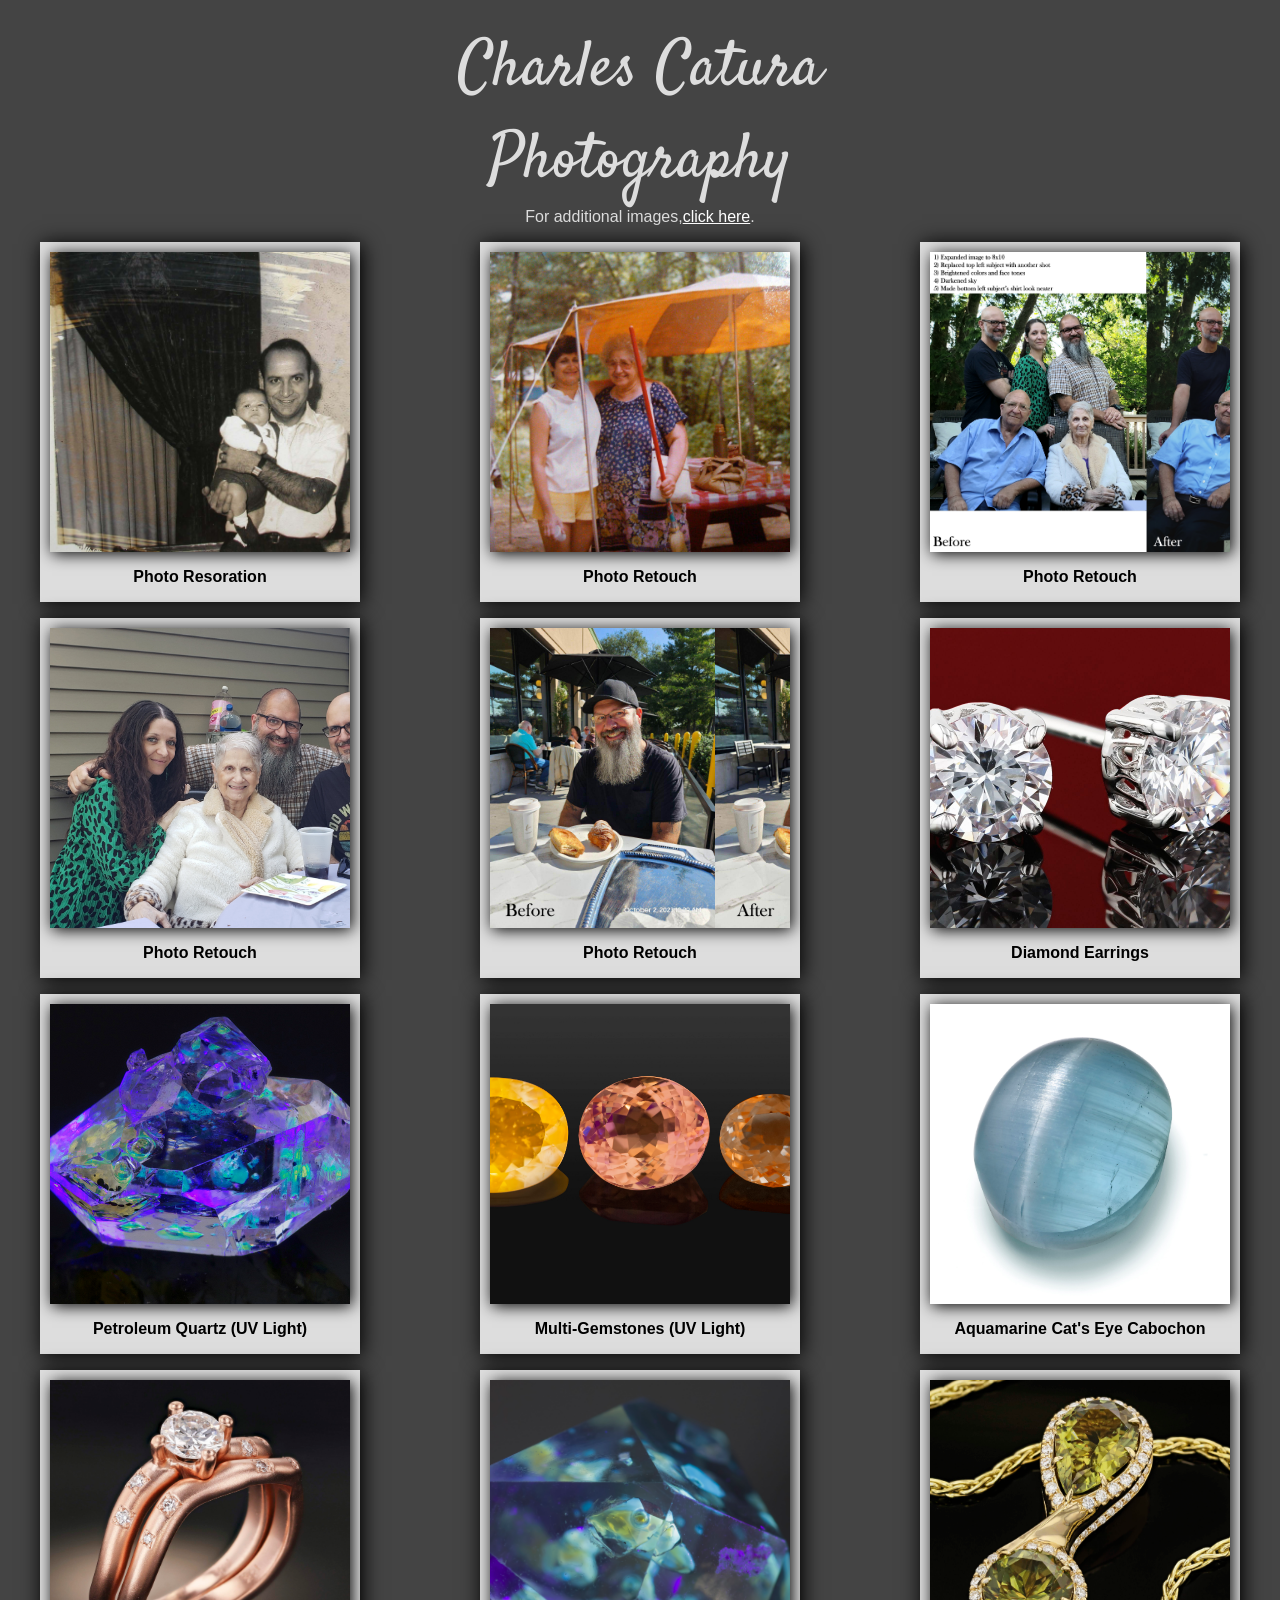
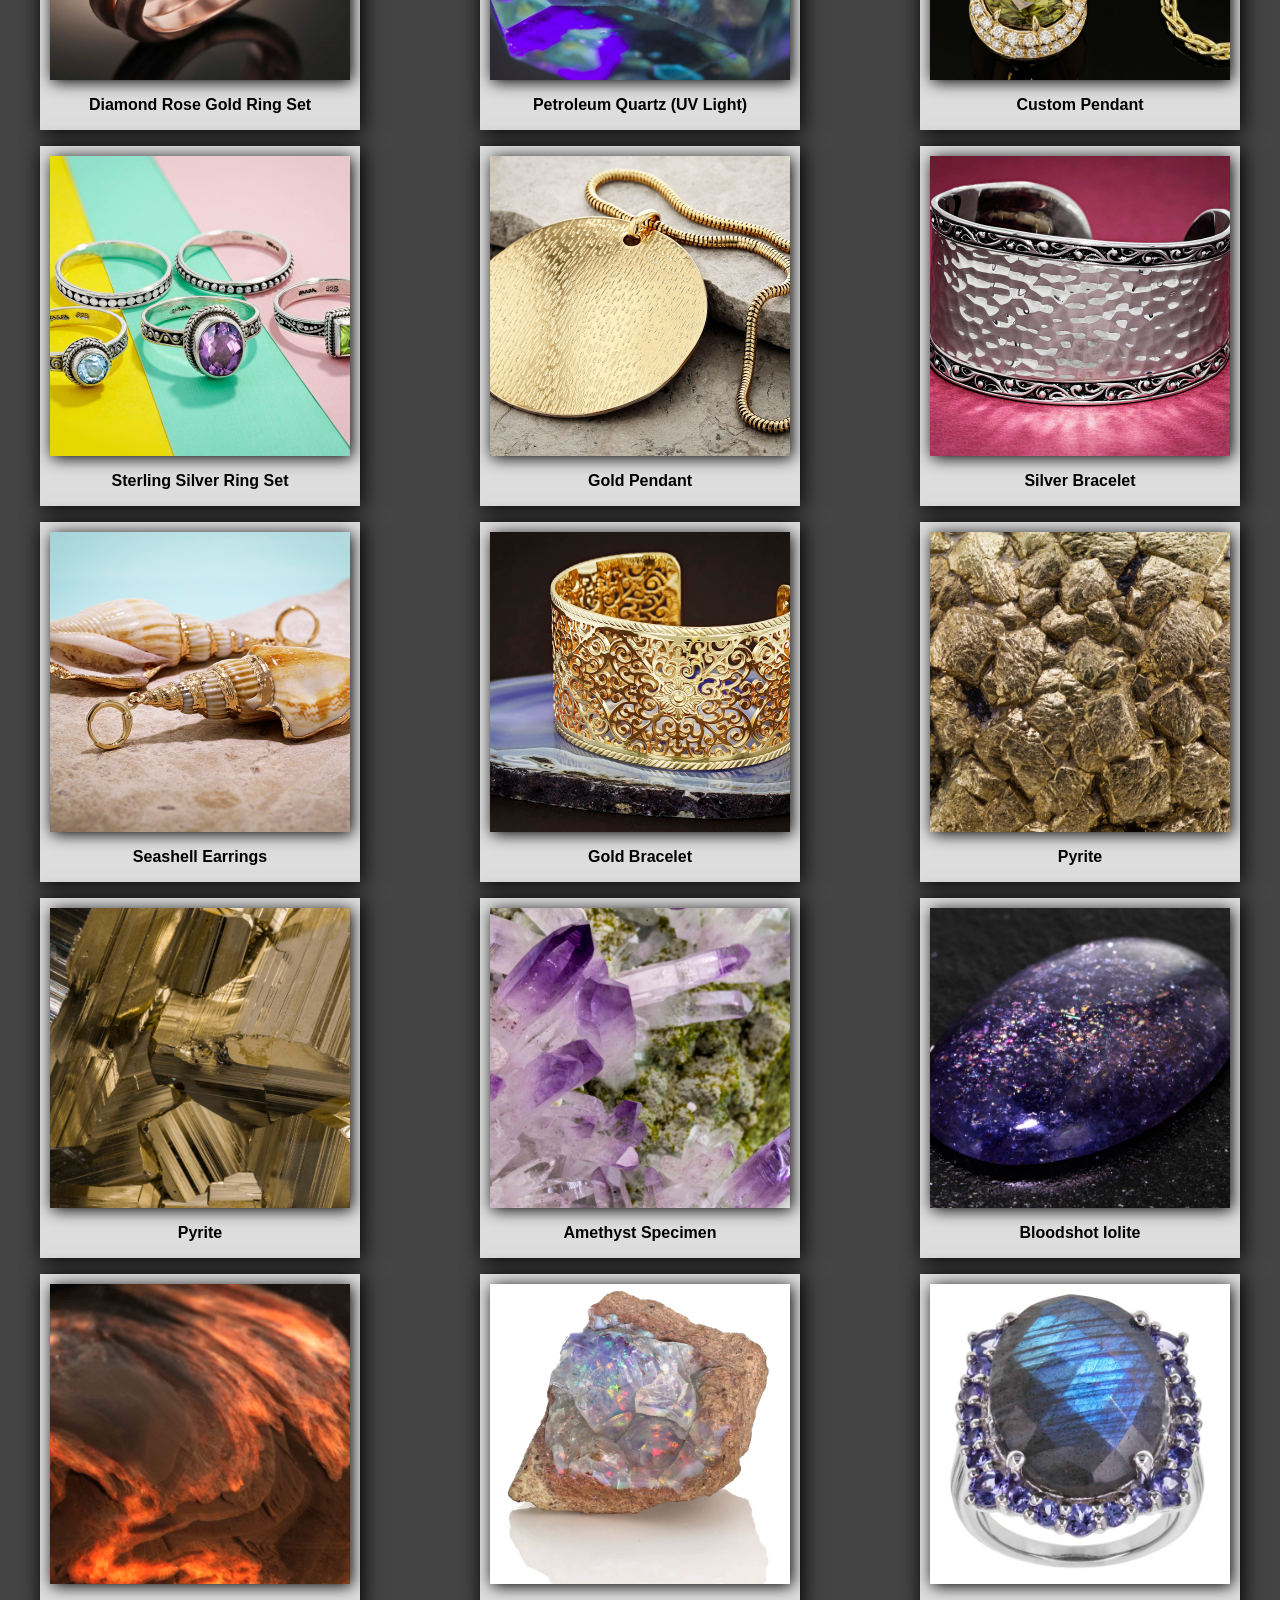
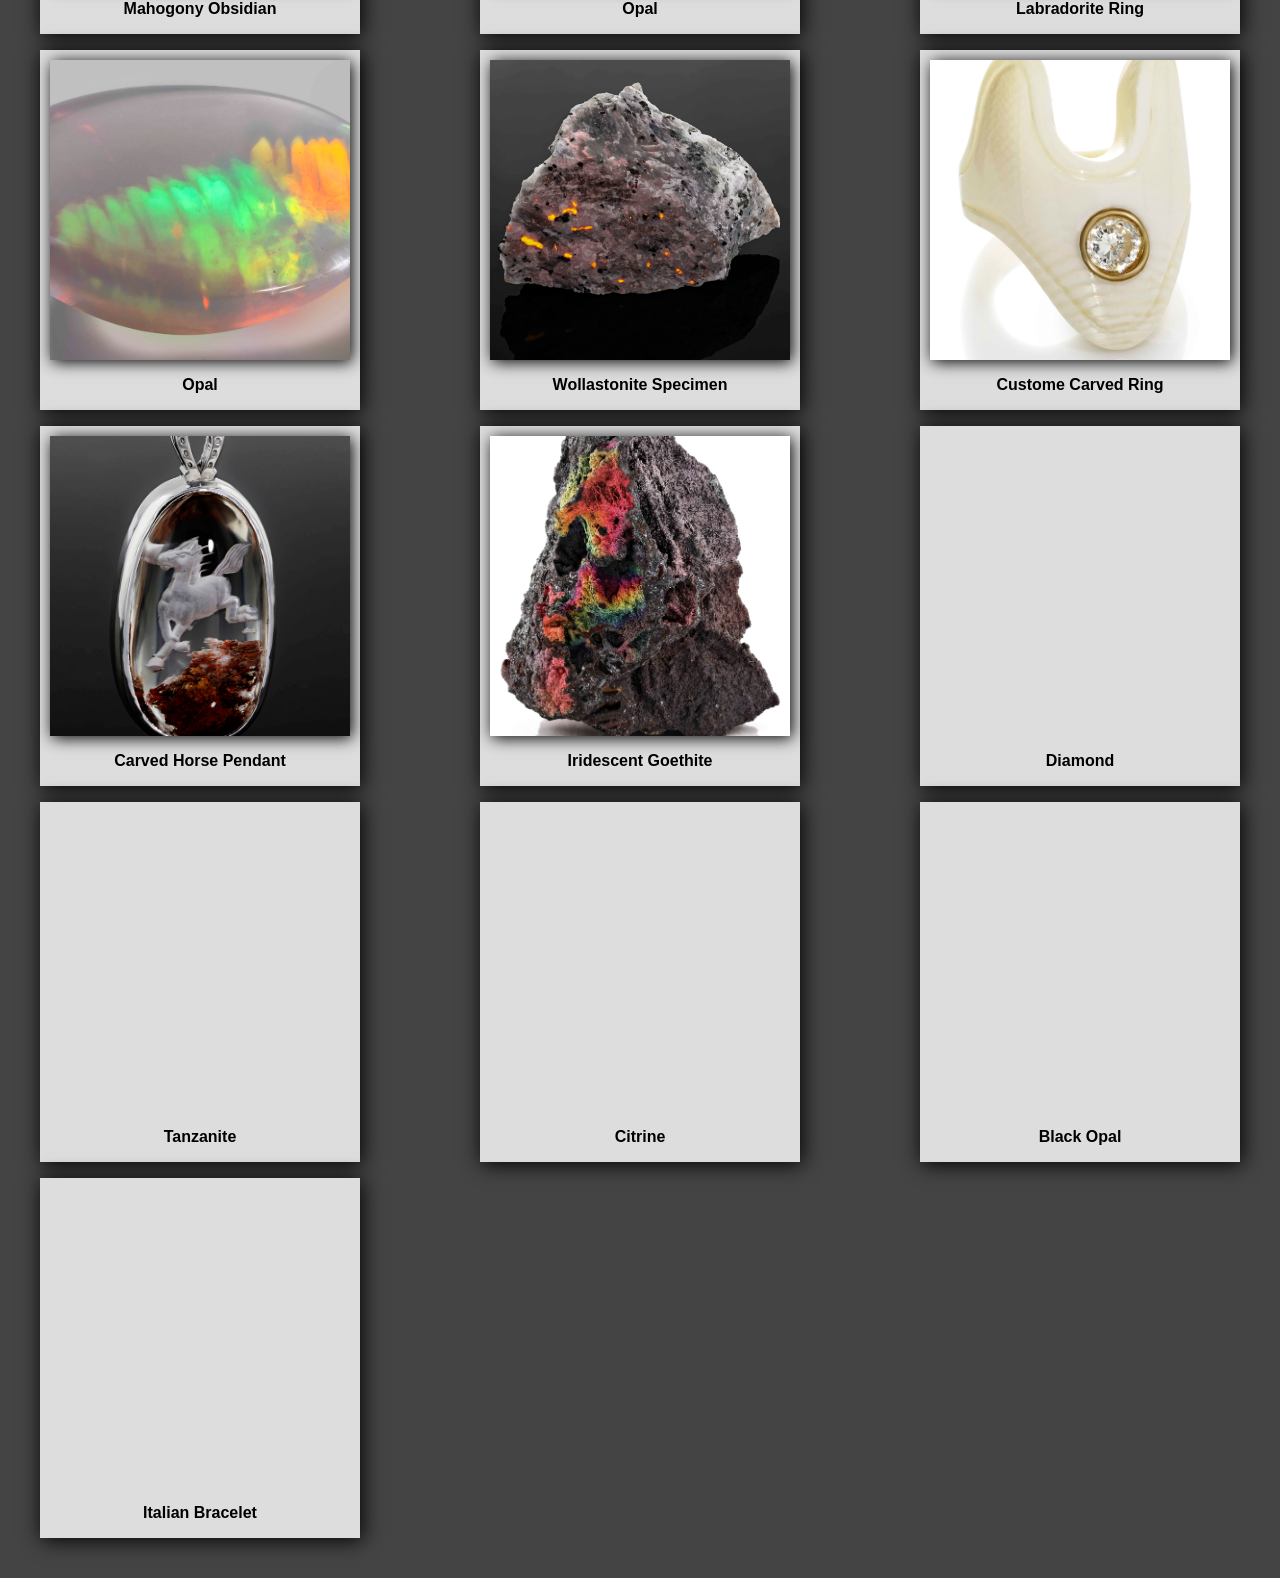
==== index.html @ 47cf8c16 "added photos to portfolio" ====
<!DOCTYPE html>
<html lang="en">
<head>
    <meta charset="UTF-8">
    <meta name="viewport" content="width=device-width, initial-scale=1.0">
    <link rel="stylesheet" href="./styles.css">
    <link rel="preconnect" href="https://fonts.googleapis.com">
    <link rel="preconnect" href="https://fonts.gstatic.com" crossorigin>
    <link href="https://fonts.googleapis.com/css2?family=Satisfy&display=swap" rel="stylesheet">
    <title>Charles Catura - Photography and Photo Editing</title>
</head>
<body>

    <div class="container">
        <div class="header">
            Charles Catura<br>Photography
        </div>
        <div class="header sub-head">For additional images, <a href="https://photos.app.goo.gl/3MJKPsjvRX0fwcdG3">click here</a>.</div>
        <div class="photos-section">




            <div class="photo-container">
                <a href="./images/photos/retouch/old-pic-comp.jpg" target="_blank">
                    <div class="photo left" style="background-image: url('./images/photos/retouch/old-pic-comp.jpg');"></div>
                </a>
                <div class="desc">Photo Resoration</div>
            </div>
            <div class="photo-container">
                <a href="./images/photos/retouch/camping-comp.jpg" target="_blank">
                    <div class="photo left" style="background-image: url('./images/photos/retouch/camping-comp.jpg');"></div>
                </a>
                <div class="desc">Photo Retouch</div>
            </div>
            <div class="photo-container">
                <a href="./images/photos/retouch/group1-comp.jpg" target="_blank">
                    <div class="photo left" style="background-image: url('./images/photos/retouch/group1-comp.jpg');"></div>
                </a>
                <div class="desc">Photo Retouch</div>
            </div>
            <div class="photo-container">
                <a href="./images/photos/retouch/group2-comp.jpg" target="_blank">
                    <div class="photo left" style="background-image: url('./images/photos/retouch/group2-comp.jpg');"></div>
                </a>
                <div class="desc">Photo Retouch</div>
            </div>
            <div class="photo-container">
                <a href="./images/photos/retouch/restaurant-comp.jpg" target="_blank">
                    <div class="photo left" style="background-image: url('./images/photos/retouch/restaurant-comp.jpg');"></div>
                </a>
                <div class="desc">Photo Retouch</div>
            </div>



            <div class="photo-container">
                <a href="./images/photos/ACN__CWB227__962Xo.jpg" target="_blank">
                    <div class="photo" style="background-image: url('./images/photos/ACN__CWB227__962Xo.jpg');"></div>
                </a>
                <div class="desc">Diamond Earrings</div>
            </div>
            <div class="photo-container">
                <a href="./images/photos/ACN__SPC031__002Xo.jpg" target="_blank">
                    <div class="photo" style="background-image: url('./images/photos/ACN__SPC031__002Xo.jpg');"></div>
                </a>
                <div class="desc">Petroleum Quartz (UV Light)</div>
            </div>
            <div class="photo-container">
                <a href="./images/photos/all gemstone UV.jpg" target="_blank">
                    <div class="photo" style="background-image: url('./images/photos/all gemstone UV.jpg');"></div>
                </a>
                <div class="desc">Multi-Gemstones (UV Light)</div>
            </div>
            <div class="photo-container">
                <a href="./images/photos/aqua-cats-eye.jpg" target="_blank">
                    <div class="photo" style="background-image: url('./images/photos/aqua-cats-eye.jpg');"></div>
                </a>
                <div class="desc">Aquamarine Cat's Eye Cabochon</div>
            </div>
            <div class="photo-container">
                <a href="./images/photos/Ring Set c.jpg" target="_blank">
                    <div class="photo" style="background-image: url('./images/photos/Ring Set c.jpg');"></div>
                </a>
                <div class="desc">Diamond Rose Gold Ring Set</div>
            </div>
            <div class="photo-container">
                <a href="./images/photos/IMAGE_025.jpg" target="_blank">
                    <div class="photo" style="background-image: url('./images/photos/IMAGE_025.jpg');"></div>
                </a>
                <div class="desc">Petroleum Quartz (UV Light)</div>
            </div>
            <div class="photo-container">
                <a href="./images/photos/Pendant 1.jpg" target="_blank">
                    <div class="photo" style="background-image: url('./images/photos/Pendant 1.jpg');"></div>
                </a>
                <div class="desc">Custom Pendant</div>
            </div>
            <div class="photo-container">
                <a href="./images/photos/ACN__SRA058-7__460Xo.jpg" target="_blank">
                    <div class="photo" style="background-image: url('./images/photos/ACN__SRA058-7__460Xo.jpg');"></div>
                </a>
                <div class="desc">Sterling Silver Ring Set</div>
            </div>
            <div class="photo-container">
                <a href="./images/photos/ACN__PDJ084-33__938Xo.jpg" target="_blank">
                    <div class="photo" style="background-image: url('./images/photos/ACN__PDJ084-33__938Xo.jpg');"></div>
                </a>
                <div class="desc">Gold Pendant</div>
            </div>
            <div class="photo-container">
                <a href="./images/photos/ACN__PDJ004__589Xo.jpg" target="_blank">
                    <div class="photo" style="background-image: url('./images/photos/ACN__PDJ004__589Xo.jpg');"></div>
                </a>
                <div class="desc">Silver Bracelet</div>
            </div>
            <div class="photo-container">
                <a href="./images/photos/ACN__PDJ042__808Xo.jpg" target="_blank">
                    <div class="photo" style="background-image: url('./images/photos/ACN__PDJ042__808Xo.jpg');"></div>
                </a>
                <div class="desc">Seashell Earrings</div>
            </div>
            <div class="photo-container">
                <a href="./images/photos/ACN__PDJ001__873Xo.jpg" target="_blank">
                    <div class="photo" style="background-image: url('./images/photos/ACN__PDJ001__873Xo.jpg');"></div>
                </a>
                <div class="desc">Gold Bracelet</div>
            </div>
            <div class="photo-container">
                <a href="./images/photos/ACN__XTG3201__001Xo.jpg" target="_blank">
                    <div class="photo" style="background-image: url('./images/photos/ACN__XTG3201__001Xo.jpg');"></div>
                </a>
                <div class="desc">Pyrite</div>
            </div>
            <div class="photo-container">
                <a href="./images/photos/ACN__XTG3206__001Xo.jpg" target="_blank">
                    <div class="photo" style="background-image: url('./images/photos/ACN__XTG3206__001Xo.jpg');"></div>
                </a>
                <div class="desc">Pyrite</div>
            </div>
            <div class="photo-container">
                <a href="./images/photos/ACN__XTG3207__004Xo.jpg" target="_blank">
                    <div class="photo" style="background-image: url('./images/photos/ACN__XTG3207__004Xo.jpg');"></div>
                </a>
                <div class="desc">Amethyst Specimen</div>
            </div>
            <div class="photo-container">
                <a href="./images/photos/Bloodshot Iolite (3).jpg" target="_blank">
                    <div class="photo" style="background-image: url('./images/photos/Bloodshot Iolite (3).jpg');"></div>
                </a>
                <div class="desc">Bloodshot Iolite</div>
            </div>
            <div class="photo-container">
                <a href="./images/photos/CC - Gold Sheen Mahogony Obsidian - Entry [Obsidian Lavaflow].jpg" target="_blank">
                    <div class="photo" style="background-image: url('./images/photos/CC - Gold Sheen Mahogony Obsidian - Entry [Obsidian Lavaflow].jpg');"></div>
                </a>
                <div class="desc">Mahogony Obsidian</div>
            </div>
            <div class="photo-container">
                <a href="./images/photos/Cracks.jpg" target="_blank">
                    <div class="photo" style="background-image: url('./images/photos/Cracks.jpg');"></div>
                </a>
                <div class="desc">Opal</div>
            </div>
            <div class="photo-container">
                <a href="./images/photos/JWH013-7.jpg" target="_blank">
                    <div class="photo" style="background-image: url('./images/photos/JWH013-7.jpg');"></div>
                </a>
                <div class="desc">Labradorite Ring</div>
            </div>
            <div class="photo-container">
                <a href="./images/photos/opal digits flat.jpg" target="_blank">
                    <div class="photo" style="background-image: url('./images/photos/opal digits flat.jpg');"></div>
                </a>
                <div class="desc">Opal</div>
            </div>
            <div class="photo-container">
                <a href="./images/photos/Wollastonite.jpg" target="_blank">
                    <div class="photo" style="background-image: url('./images/photos/Wollastonite.jpg');"></div>
                </a>
                <div class="desc">Wollastonite Specimen</div>
            </div>
            <div class="photo-container">
                <a href="./images/photos/ring for book.jpg" target="_blank">
                    <div class="photo" style="background-image: url('./images/photos/ring for book.jpg');"></div>
                </a>
                <div class="desc">Custome Carved Ring</div>
            </div>            <div class="photo-container">
                <a href="./images/photos/Horse Pendant (Large).jpg" target="_blank">
                    <div class="photo" style="background-image: url('./images/photos/Horse Pendant (Large).jpg');"></div>
                </a>
                <div class="desc">Carved Horse Pendant</div>
            </div>
            <div class="photo-container">
                <a href="./images/photos/Iridescent Goethite-Nematite Targite 02.jpg" target="_blank">
                    <div class="photo" style="background-image: url('./images/photos/Iridescent Goethite-Nematite Targite 02.jpg');"></div>
                </a>
                <div class="desc">Iridescent Goethite</div>
            </div>

            <div class="photo-container">
                <iframe height="300"
                    src="https://www.youtube.com/embed/SH_Pi8fIsgk"
                    title="YouTube video player"
                    frameborder="0"
                    allow="accelerometer; autoplay; clipboard-write; encrypted-media; gyroscope; picture-in-picture; web-share"
                    allowfullscreen>
                </iframe>
                <div class="desc">Diamond</div>
            </div>

            <div class="photo-container">
                <iframe height="300"
                    src="https://www.youtube.com/embed/L0qoxndLCX8"
                    title="YouTube video player"
                    frameborder="0"
                    allow="accelerometer; autoplay; clipboard-write; encrypted-media; gyroscope; picture-in-picture; web-share"
                    allowfullscreen>
                </iframe>
                <div class="desc">Tanzanite</div>
            </div>

            <div class="photo-container">
                <iframe height="300"
                    src="https://www.youtube.com/embed/bSxY5LxOXcY"
                    title="YouTube video player"
                    frameborder="0"
                    allow="accelerometer; autoplay; clipboard-write; encrypted-media; gyroscope; picture-in-picture; web-share"
                    allowfullscreen>
                </iframe>
                <div class="desc">Citrine</div>
            </div>

            <div class="photo-container">
                <iframe height="300"
                    src="https://www.youtube.com/embed/5nYZE7nHxIk"
                    title="YouTube video player"
                    frameborder="0"
                    allow="accelerometer; autoplay; clipboard-write; encrypted-media; gyroscope; picture-in-picture; web-share"
                    allowfullscreen>
                </iframe>
                <div class="desc">Black Opal</div>
            </div>

            <div class="photo-container">
                <iframe height="300"
                    src="https://www.youtube.com/embed/tMk9Ld9zwrc"
                    title="YouTube video player"
                    frameborder="0"
                    allow="accelerometer; autoplay; clipboard-write; encrypted-media; gyroscope; picture-in-picture; web-share"
                    allowfullscreen>
                </iframe>
                <div class="desc">Italian Bracelet</div>
            </div>
        </div>


    
</body>
</html>
---- styles.css ----
* {
    box-sizing: border-box;
    font-family: Arial, Helvetica, sans-serif;
}

body {
    background-color: #444;
}

.container {
    display: flex;
    flex-flow: column nowrap;
    /* border: 2px solid red; */
    padding: 1em;
}

.header {
    display: flex;
    justify-content: center;
    align-items: center;
    /* border: 2px solid green; */
    /* height: 100px; */
    width: 100%;
    color: #ddd;
    font-size: 4em;
    text-align: center;
    font-family: 'Satisfy', cursive;
}

.sub-head {
    font-size: 16px;
    font-family: Arial, Helvetica, sans-serif;
}

a {
    color: white;
}

.photos-section {
    display: flex;
    flex-flow: row wrap;
    justify-content: space-between;
    width: 100%;
    /* border: 2px dotted blue; */
    padding: 1em;
    gap: 1em;
}

.photo-container {
    display: flex;
    flex-flow: column nowrap;
    /* border: 2px dashed yellow; */
    padding: 10px;
    background-color: #ddd;
    box-shadow: 2px 2px 20px black;
}

.photo {
    display: flex;
    /* border: 2px solid orange; */
    width: 300px;
    height: 300px;
    margin-left: auto;
    margin-right: auto;
    background-repeat: no-repeat, no-repeat;
    background-position: center;
    background-size: cover;
    box-shadow: 2px 2px 15px black;
}

.left {
    background-position: left;
}

.desc {
    display: flex;
    justify-content: center;
    align-items: center;
    /* border: 1px solid red; */
    width: 100%;
    height: 30px;
    margin-top: 10px;
    font-weight: bold;
}










@media screen and (max-width: 500px) {
    .header {
        font-size: 2em;
    }

    .photo {
        width: 250px;
        height: 250px;
    }

    .photos-section {
        justify-content: center;
        /* width: 90%; */
        padding: .5em;
        gap: 1em;
    }
}
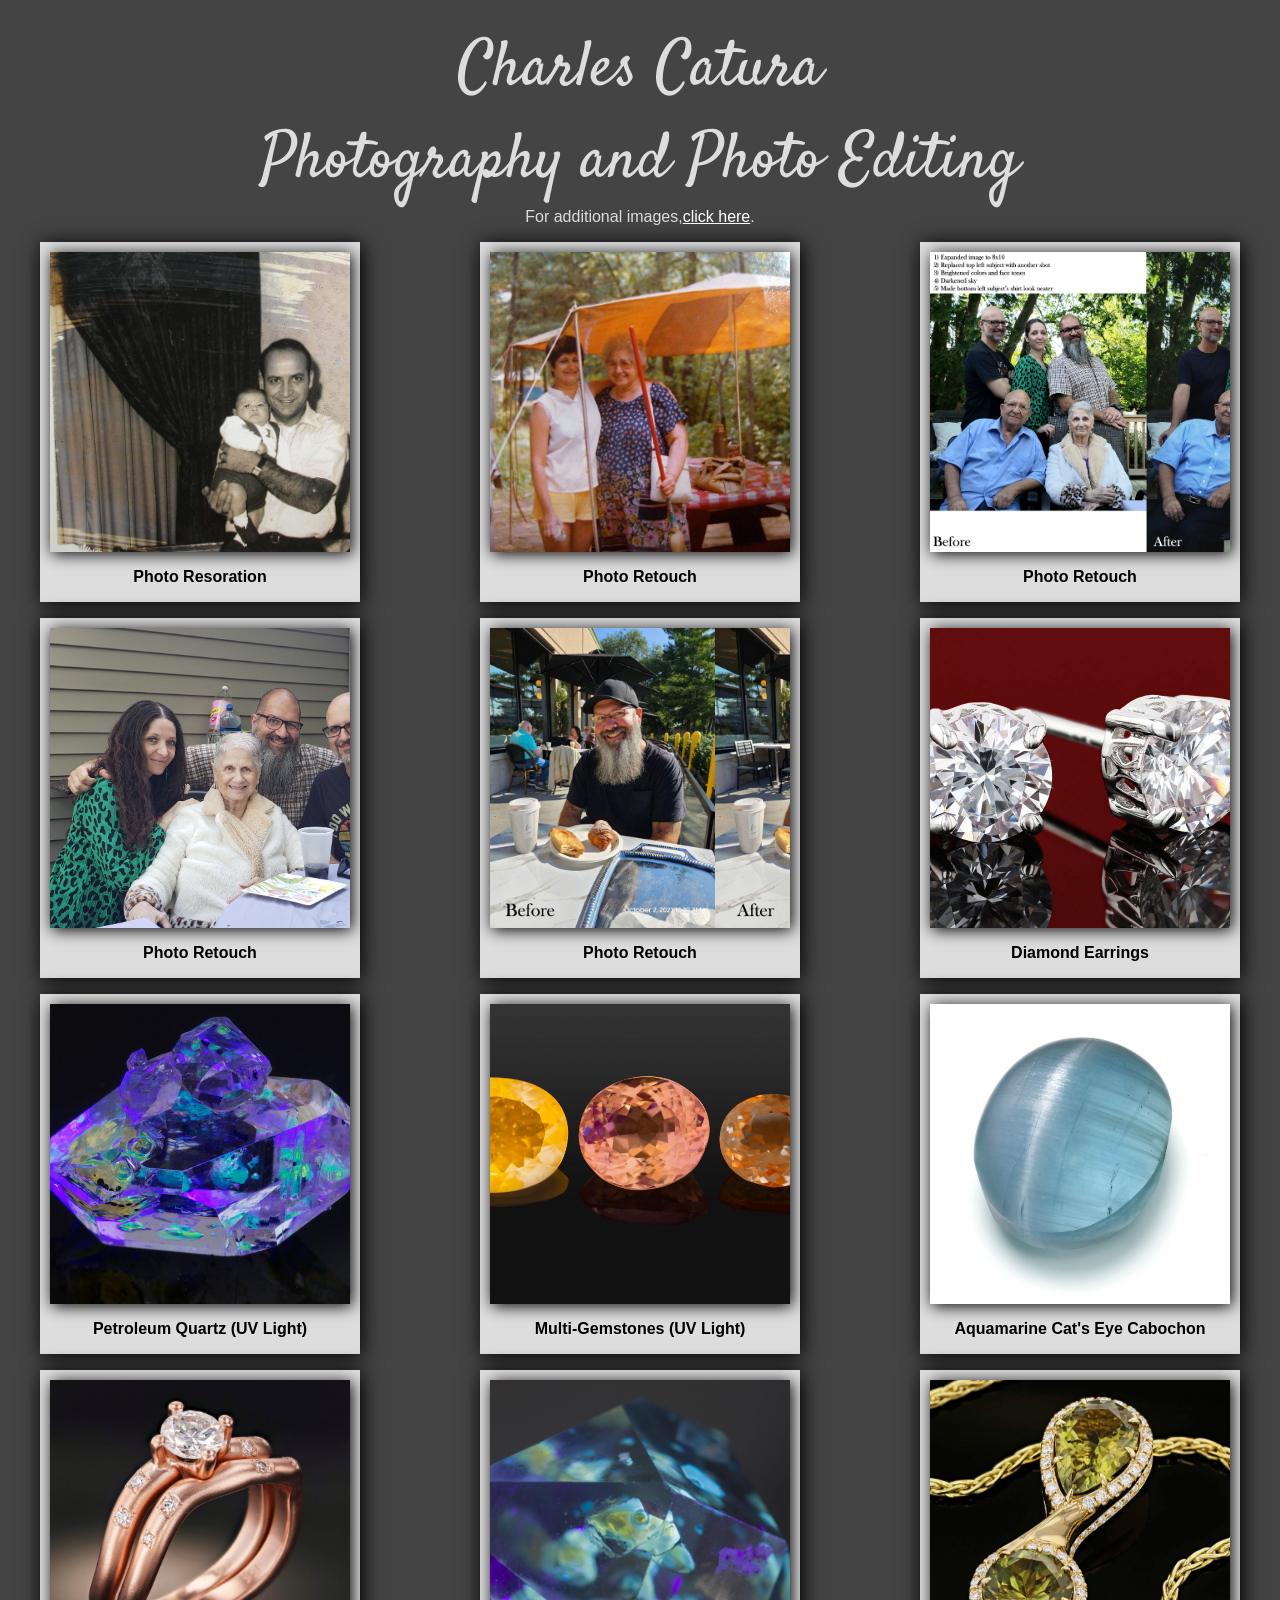
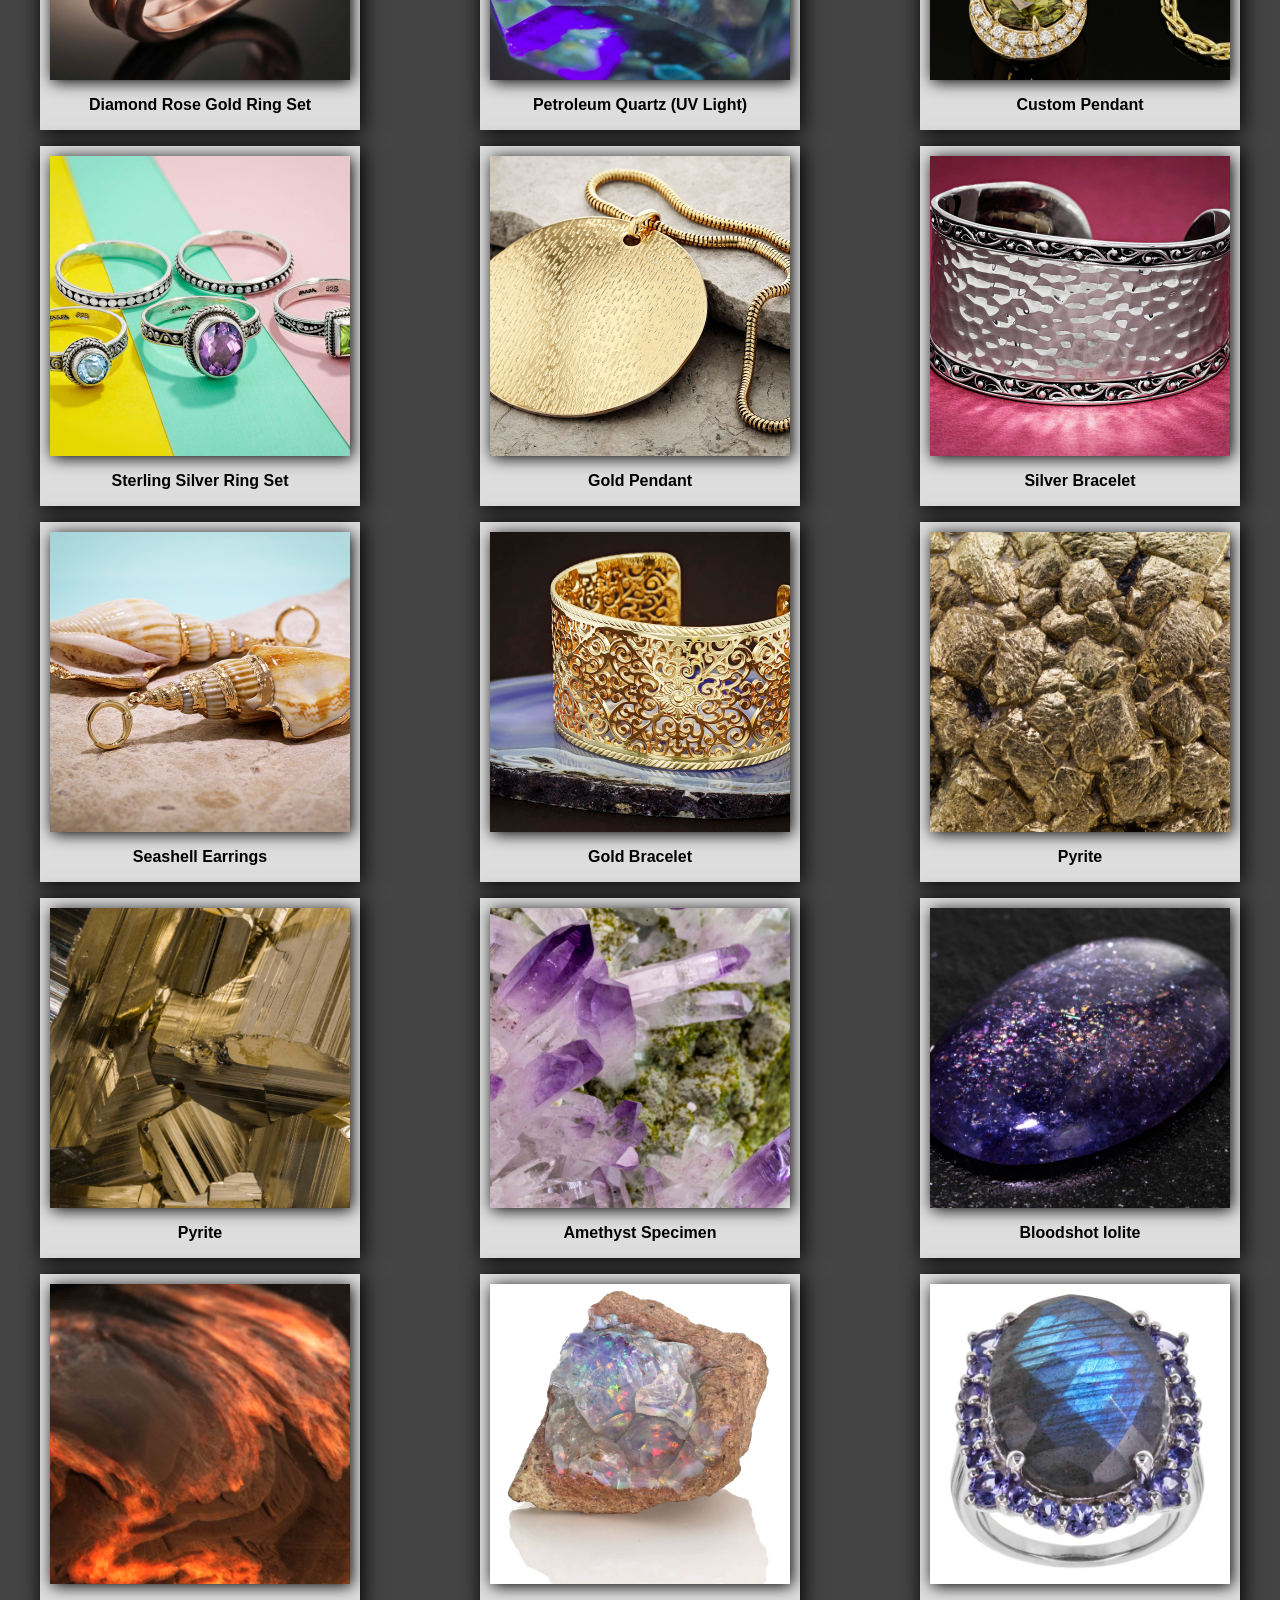
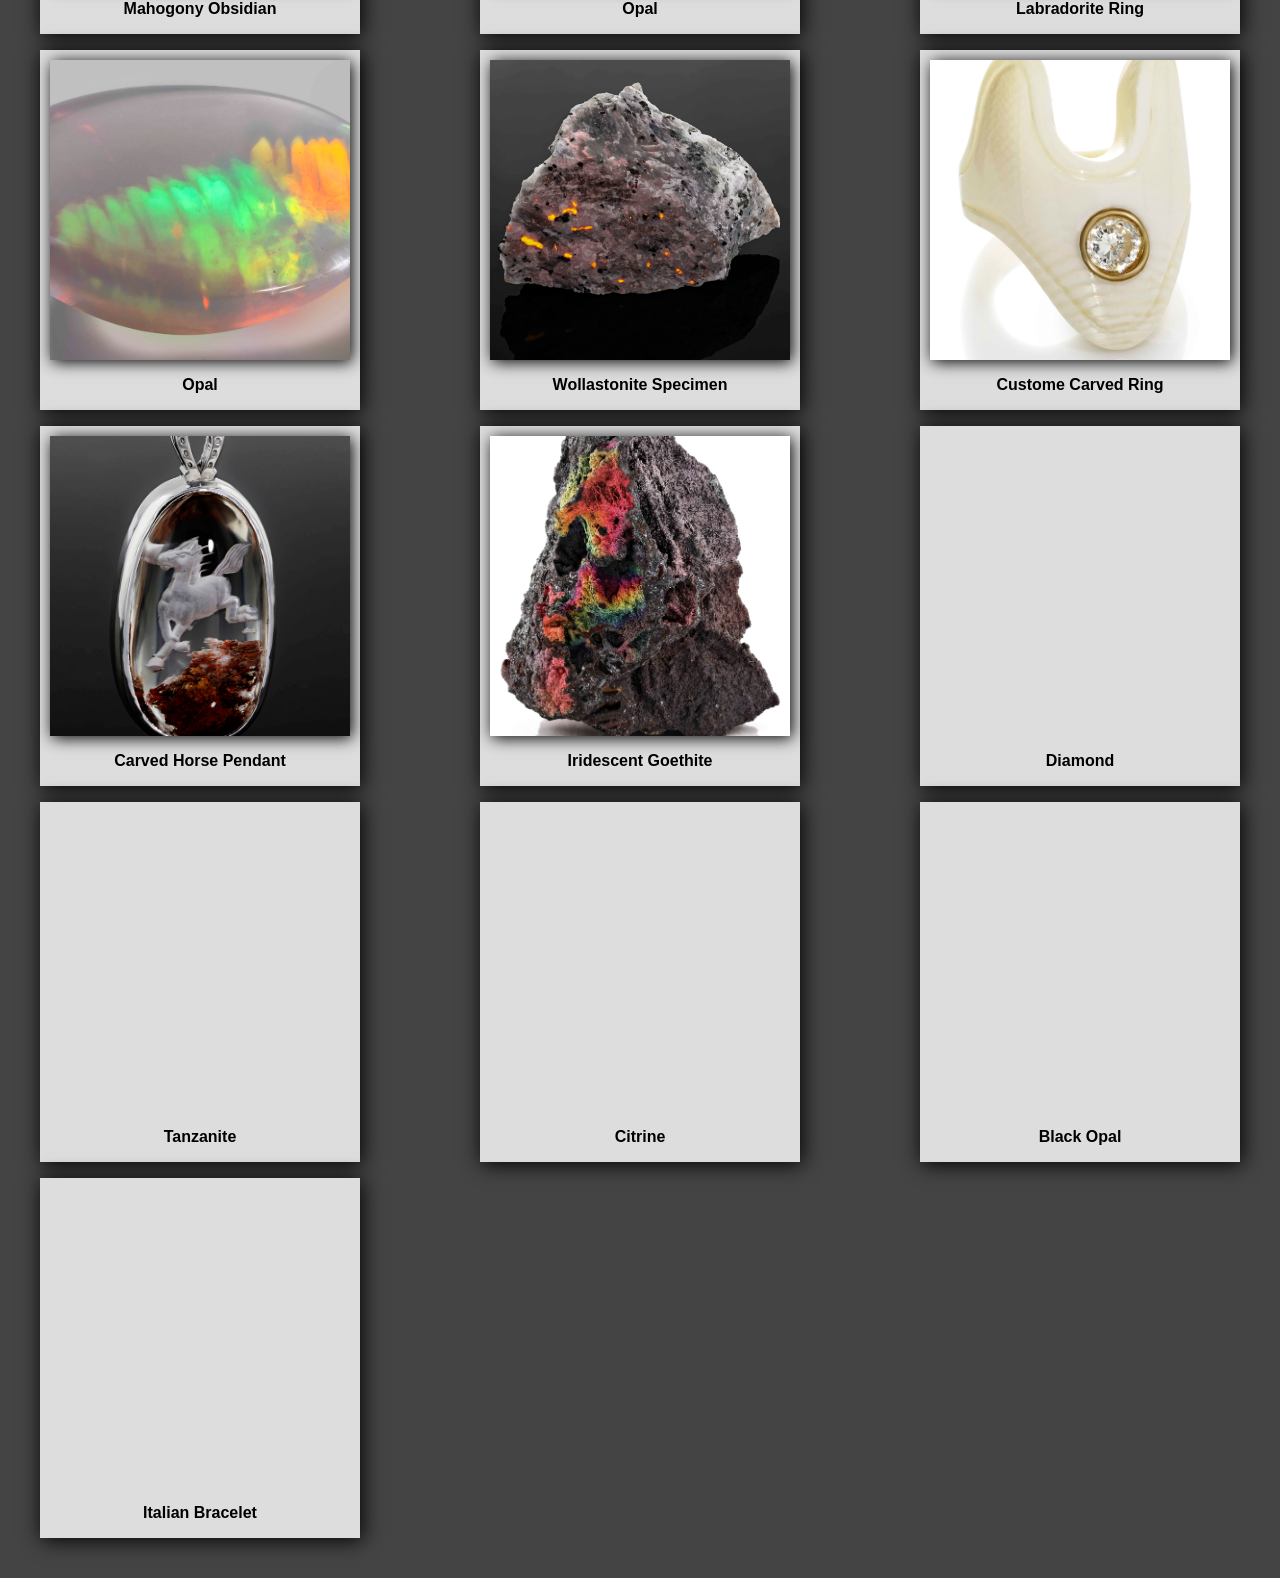
==== commit 572b6ecc: "added photos to portfolio" ====
--- a/index.html
+++ b/index.html
@@ -13,7 +13,7 @@
 
     <div class="container">
         <div class="header">
-            Charles Catura<br>Photography
+            Charles Catura<br>Photography and Photo Editing
         </div>
         <div class="header sub-head">For additional images, <a href="https://photos.app.goo.gl/3MJKPsjvRX0fwcdG3">click here</a>.</div>
         <div class="photos-section">
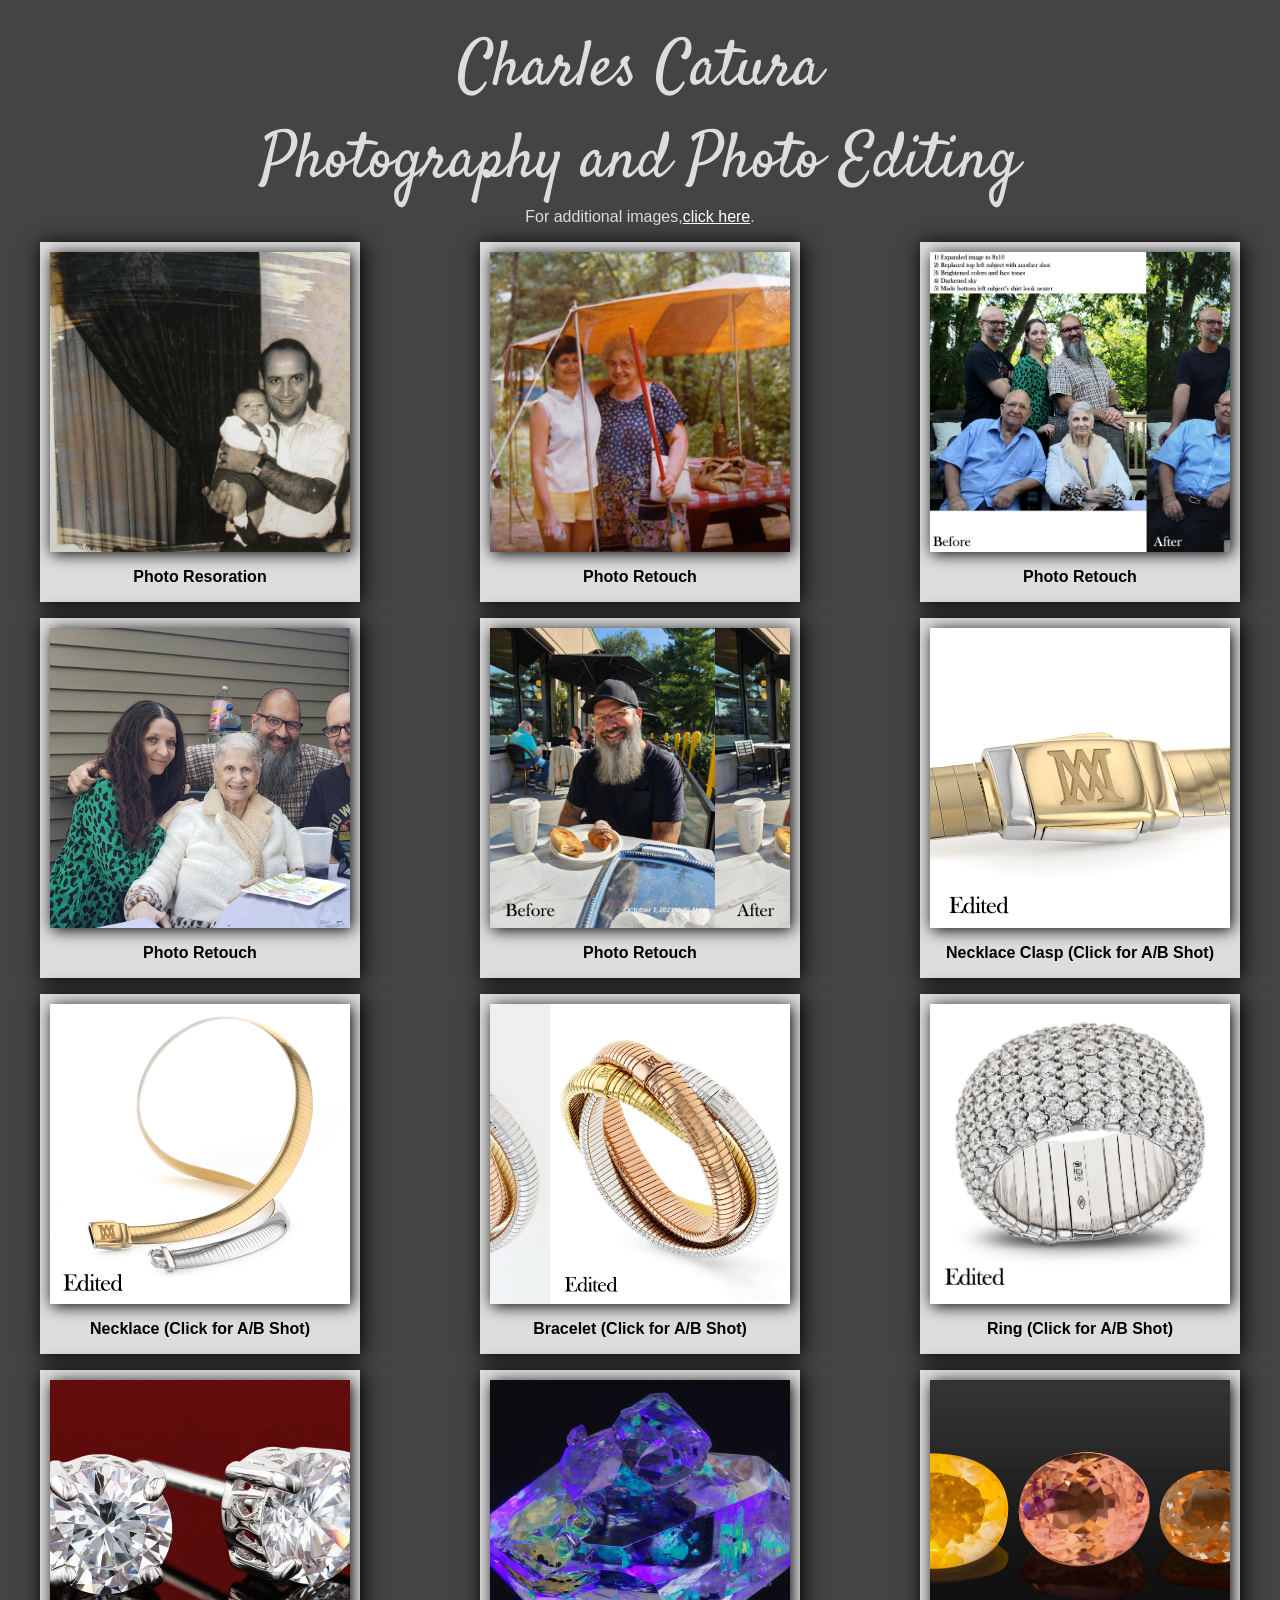
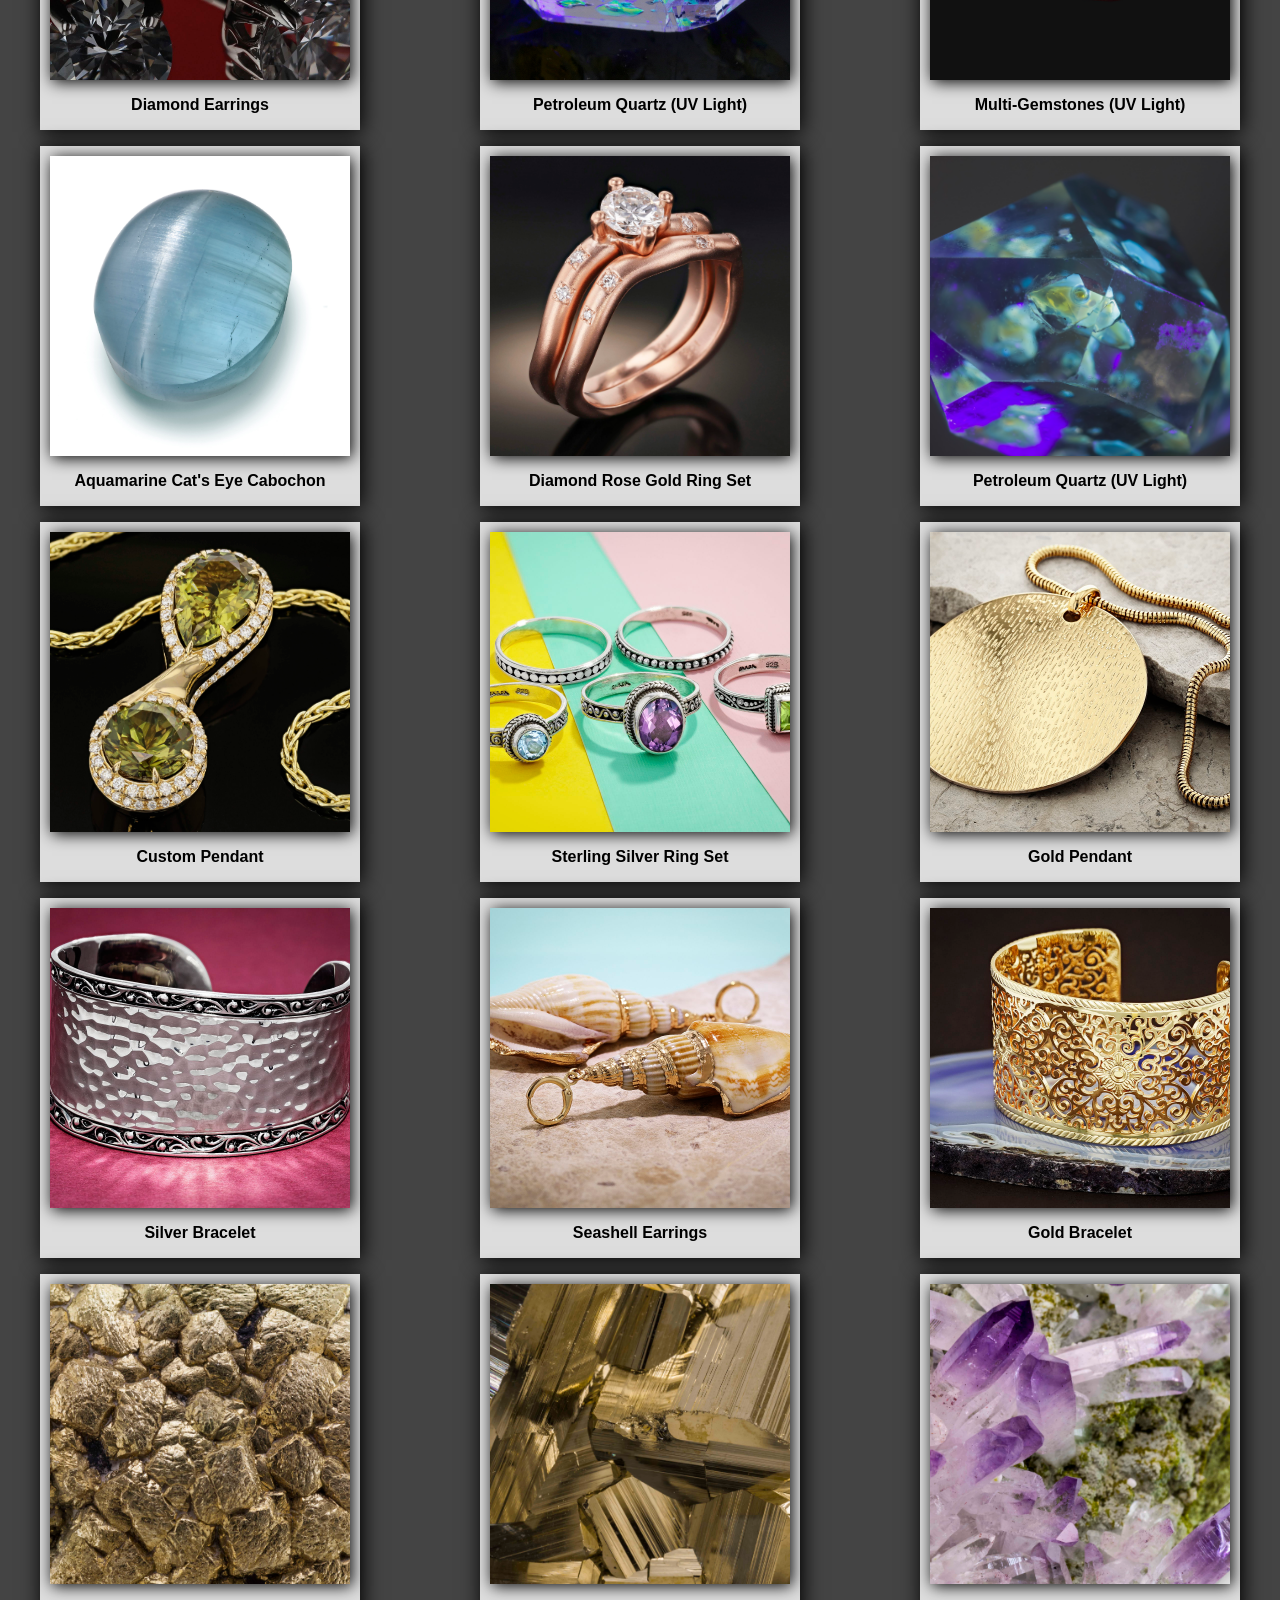
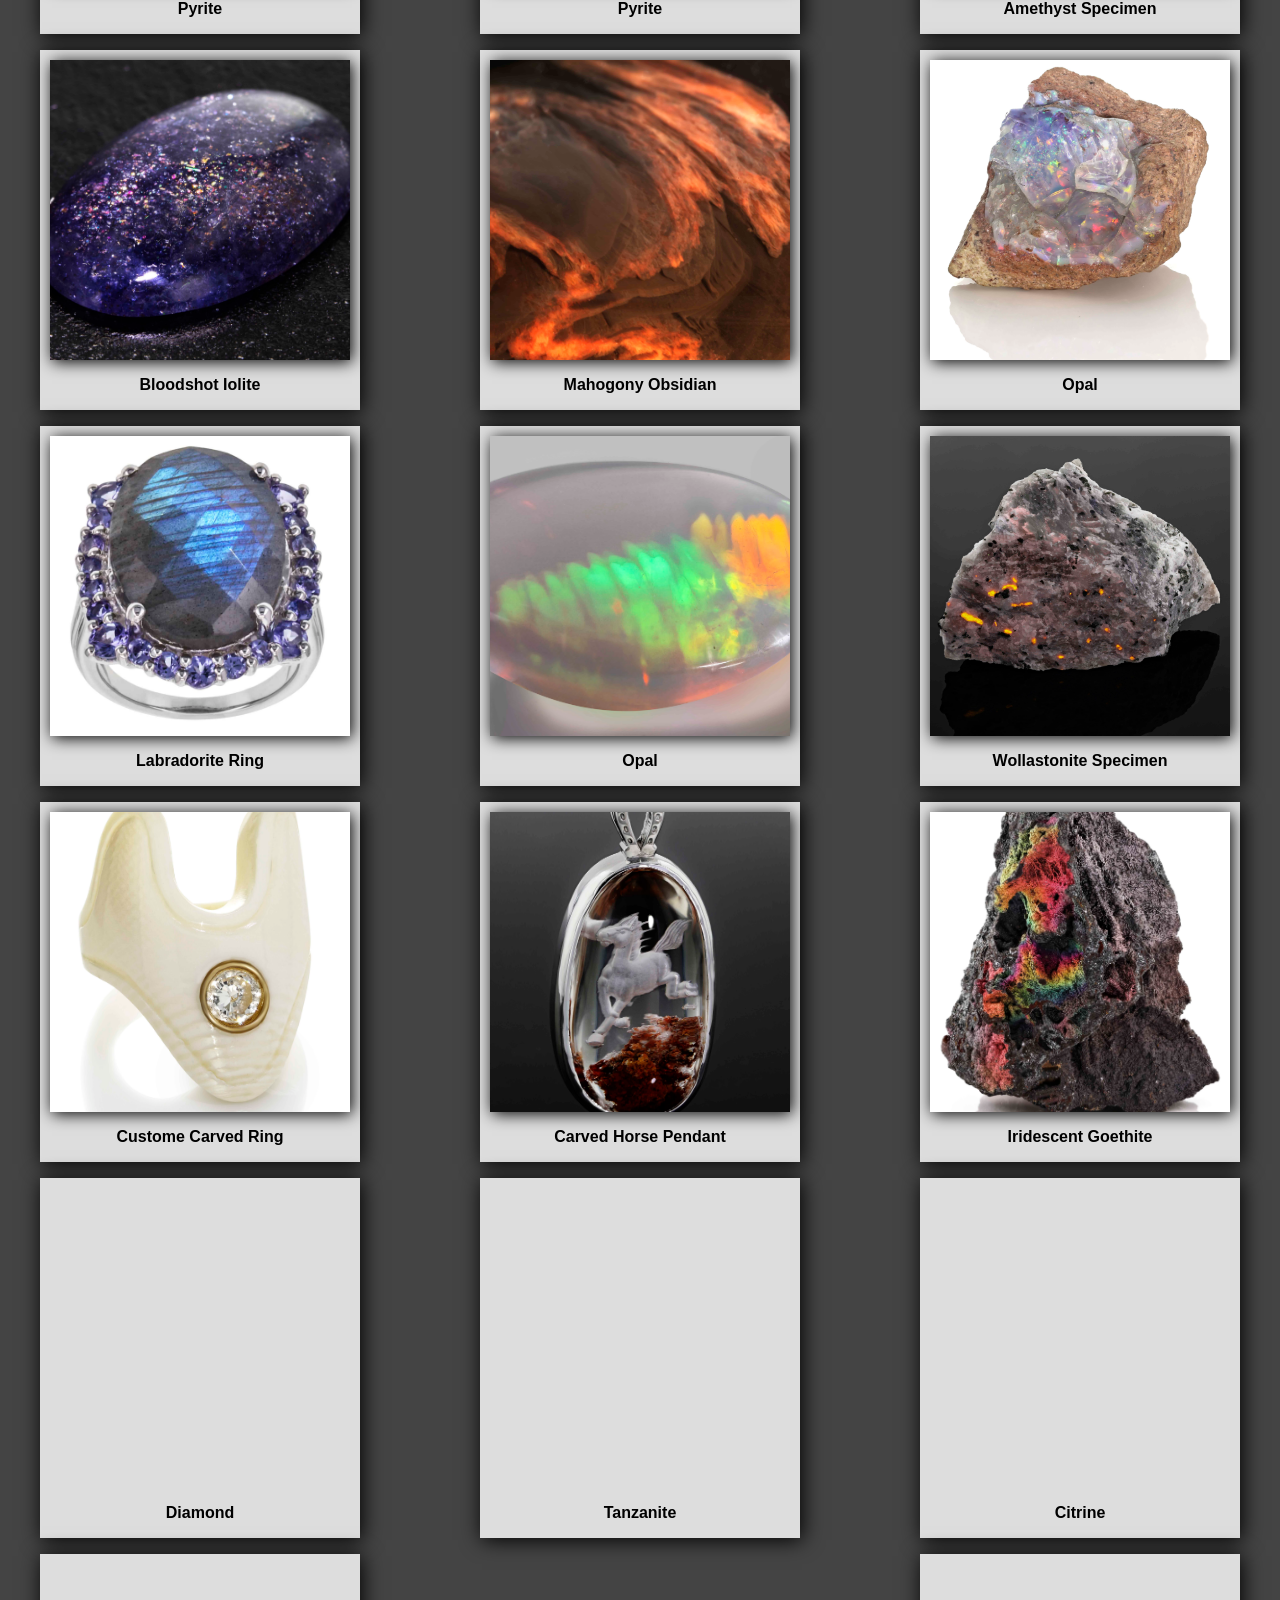
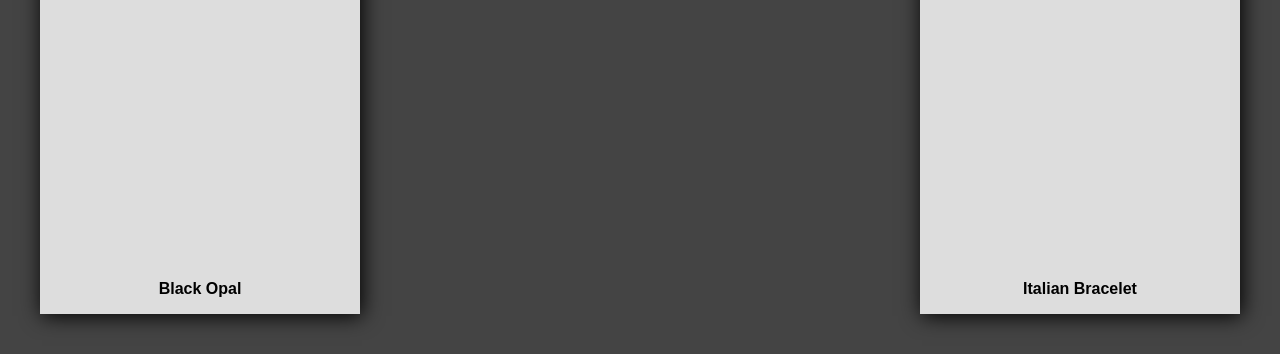
==== commit f58cf828: "added photos to portfolio" ====
--- a/index.html
+++ b/index.html
@@ -53,6 +53,32 @@
             </div>
 
 
+            <div class="photo-container">
+                <a href="./images/photos/before-after/lock.jpg" target="_blank">
+                    <div class="photo right" style="background-image: url('./images/photos/before-after/lock.jpg');"></div>
+                </a>
+                <div class="desc">Necklace Clasp (Click for A/B Shot)</div>
+            </div>
+            <div class="photo-container">
+                <a href="./images/photos/before-after/necklace.jpg" target="_blank">
+                    <div class="photo right" style="background-image: url('./images/photos/before-after/necklace.jpg');"></div>
+                </a>
+                <div class="desc">Necklace (Click for A/B Shot)</div>
+            </div>
+            <div class="photo-container">
+                <a href="./images/photos/before-after/bracelet.jpg" target="_blank">
+                    <div class="photo right" style="background-image: url('./images/photos/before-after/bracelet.jpg');"></div>
+                </a>
+                <div class="desc">Bracelet (Click for A/B Shot)</div>
+            </div>
+            <div class="photo-container">
+                <a href="./images/photos/before-after/ring.jpg" target="_blank">
+                    <div class="photo right" style="background-image: url('./images/photos/before-after/ring.jpg');"></div>
+                </a>
+                <div class="desc">Ring (Click for A/B Shot)</div>
+            </div>
+
+
 
             <div class="photo-container">
                 <a href="./images/photos/ACN__CWB227__962Xo.jpg" target="_blank">
--- a/styles.css
+++ b/styles.css
@@ -72,6 +72,10 @@
     background-position: left;
 }
 
+.right {
+    background-position: right;
+}
+
 .desc {
     display: flex;
     justify-content: center;
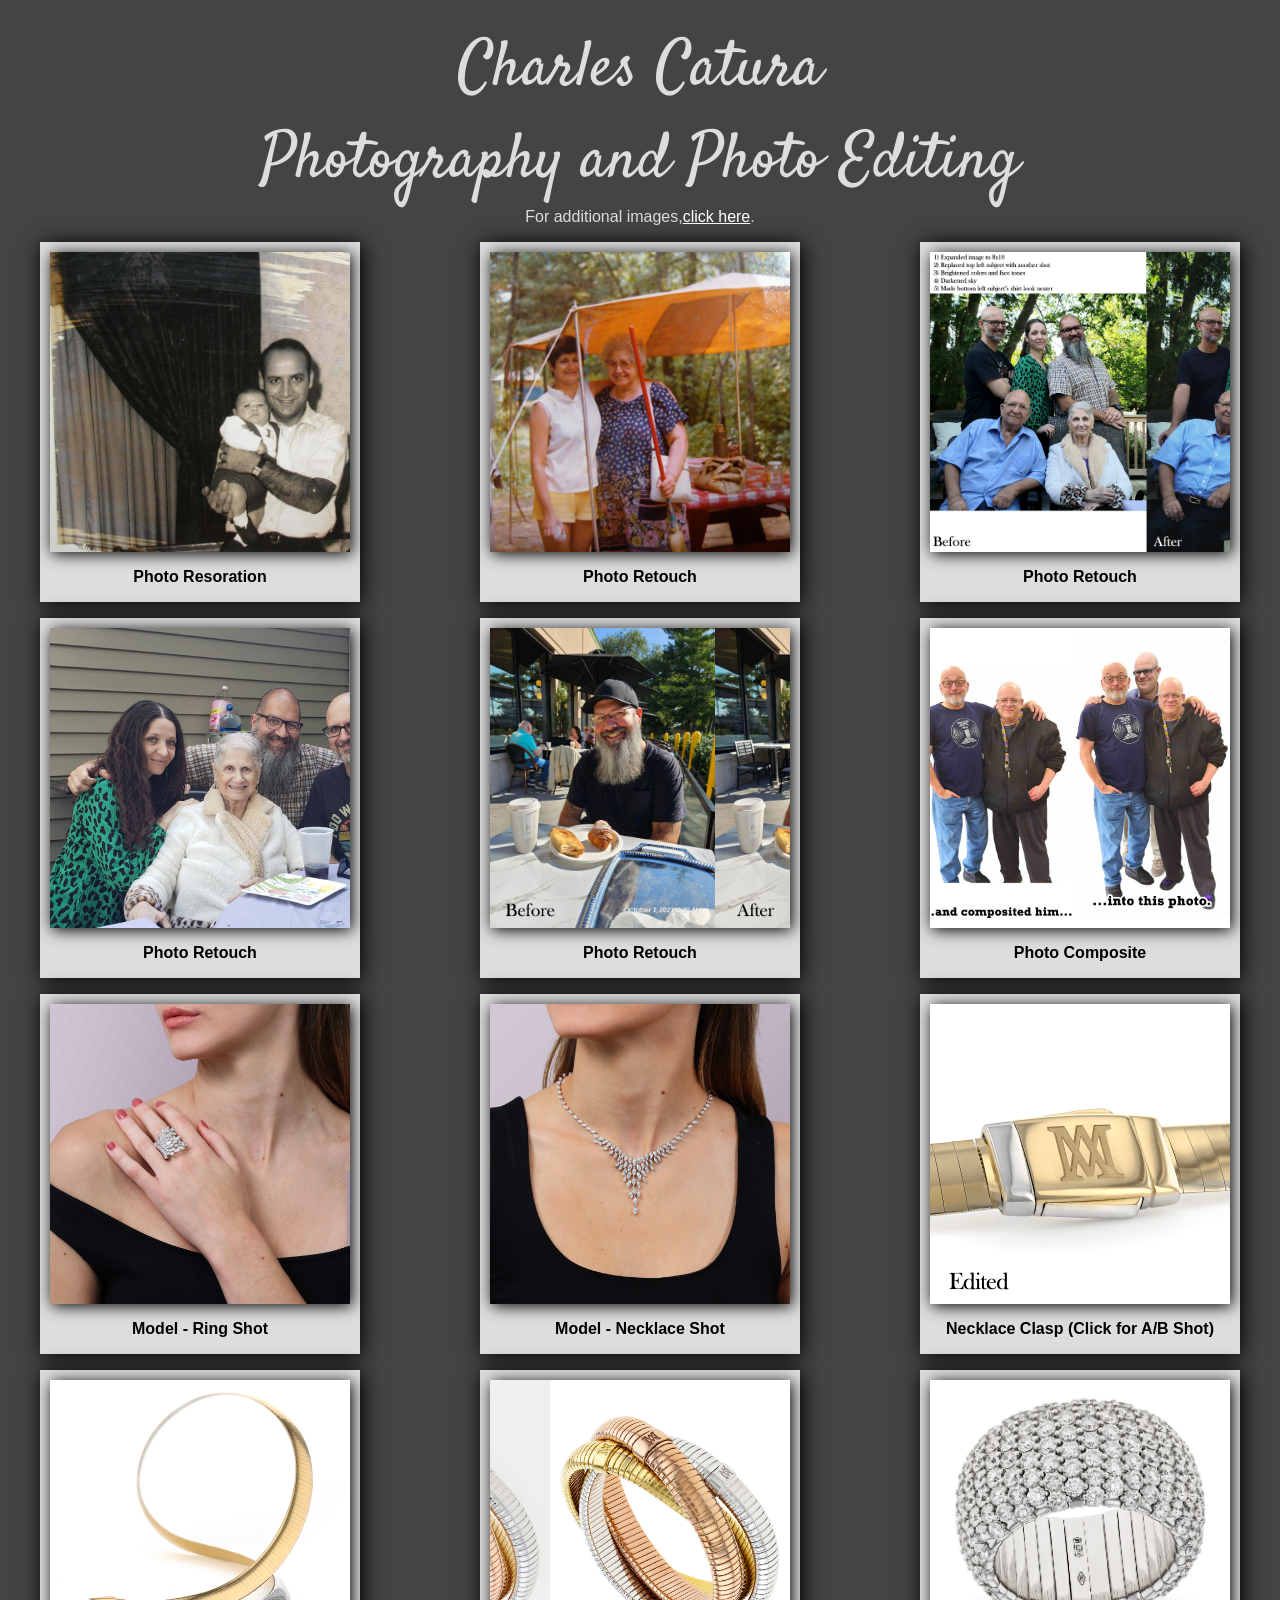
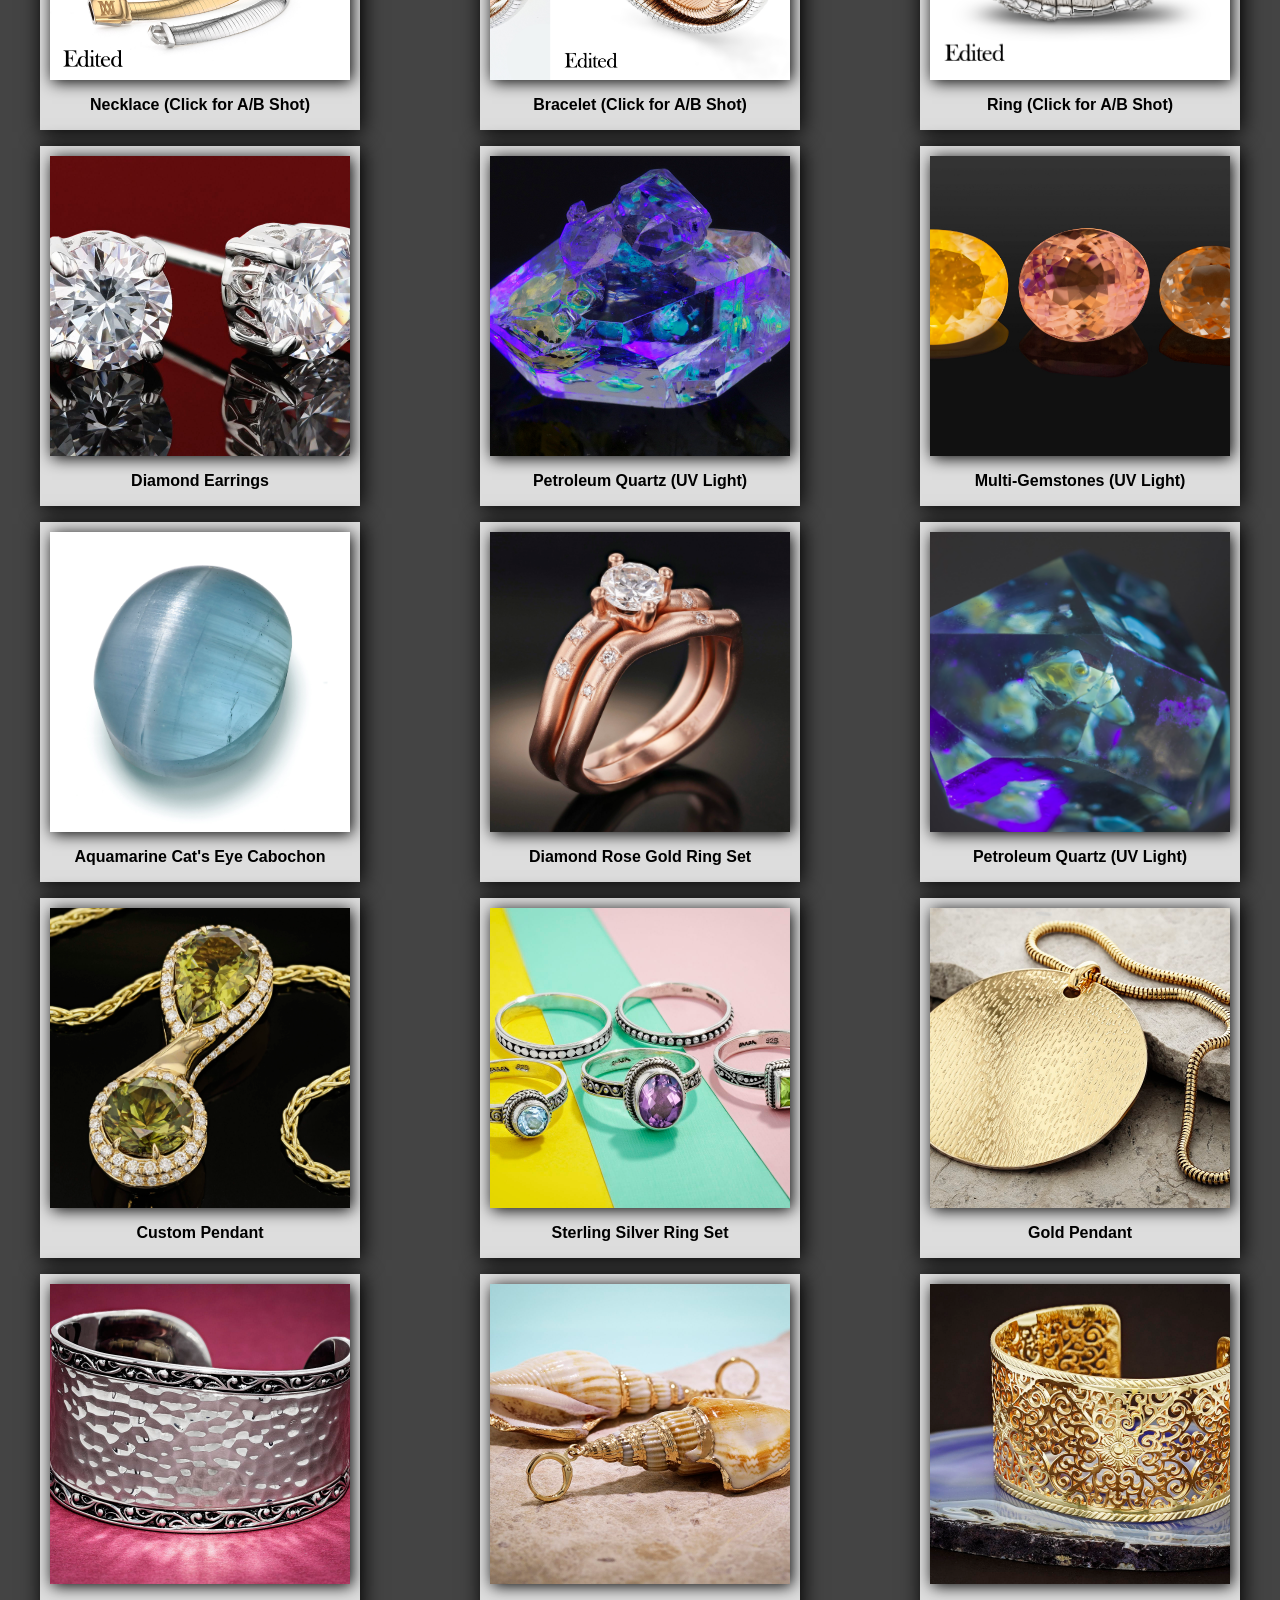
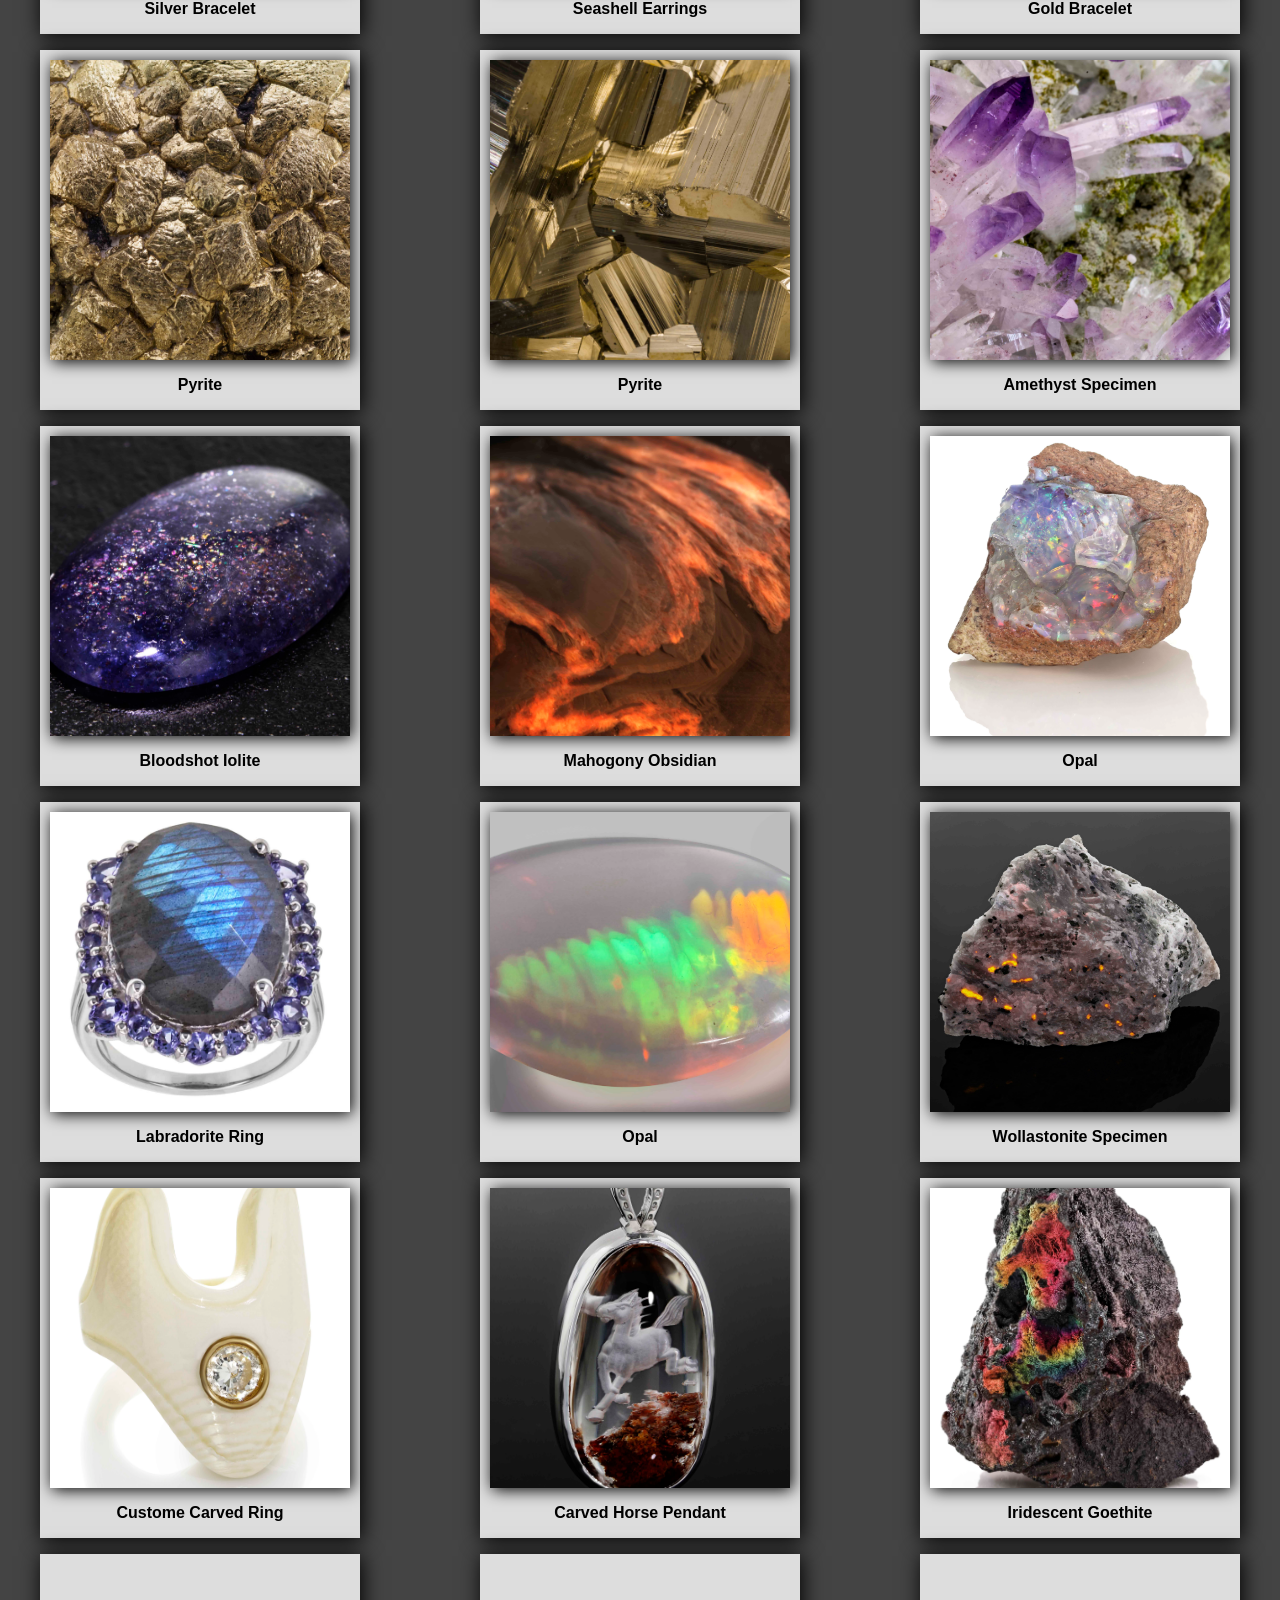
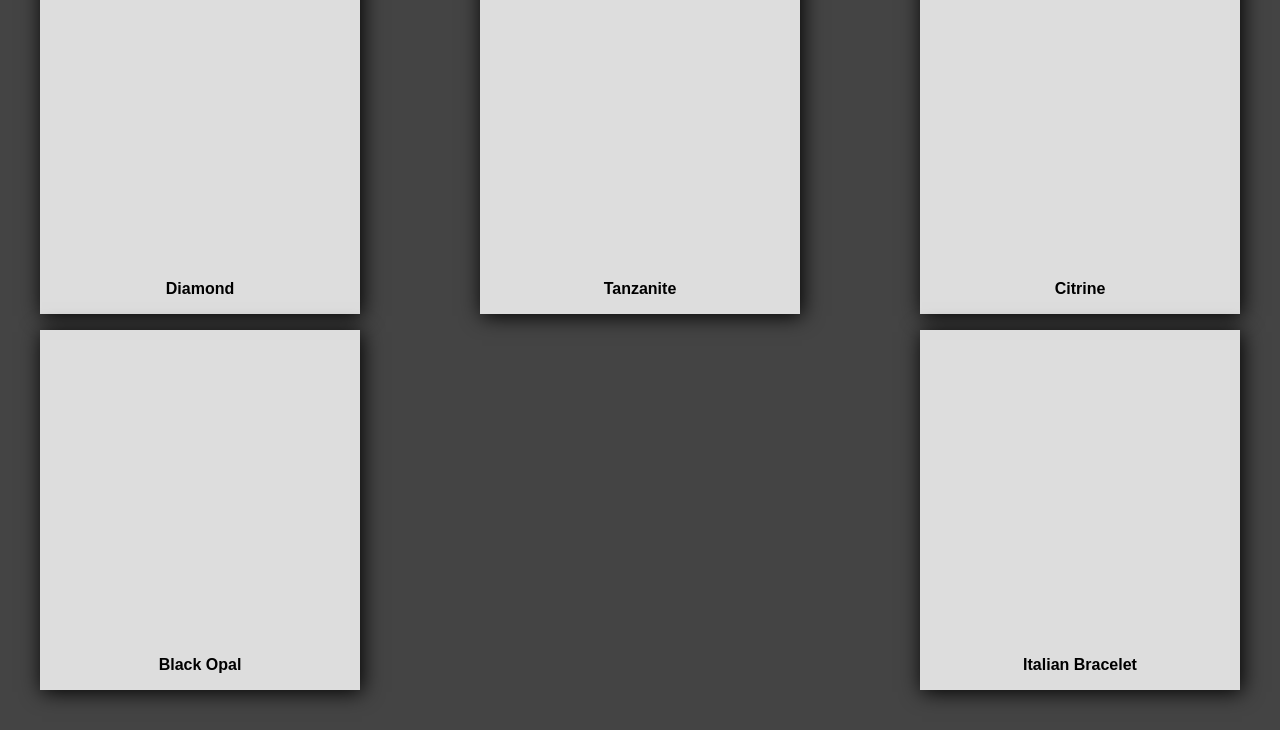
==== commit 96ed4379: "added model shots" ====
--- a/index.html
+++ b/index.html
@@ -51,7 +51,26 @@
                 </a>
                 <div class="desc">Photo Retouch</div>
             </div>
-
+            <div class="photo-container">
+                <a href="./images/photos/retouch/friend-composite.jpg" target="_blank">
+                    <div class="photo right" style="background-image: url('./images/photos/retouch/friend-composite.jpg');"></div>
+                </a>
+                <div class="desc">Photo Composite</div>
+            </div>
+
+
+            <div class="photo-container">
+                <a href="./images/photos/model-01.JPG" target="_blank">
+                    <div class="photo right" style="background-image: url('./images/photos/model-01.JPG');"></div>
+                </a>
+                <div class="desc">Model - Ring Shot</div>
+            </div>
+            <div class="photo-container">
+                <a href="./images/photos/model-02.JPG" target="_blank">
+                    <div class="photo right" style="background-image: url('./images/photos/model-02.JPG');"></div>
+                </a>
+                <div class="desc">Model - Necklace Shot</div>
+            </div>
 
             <div class="photo-container">
                 <a href="./images/photos/before-after/lock.jpg" target="_blank">
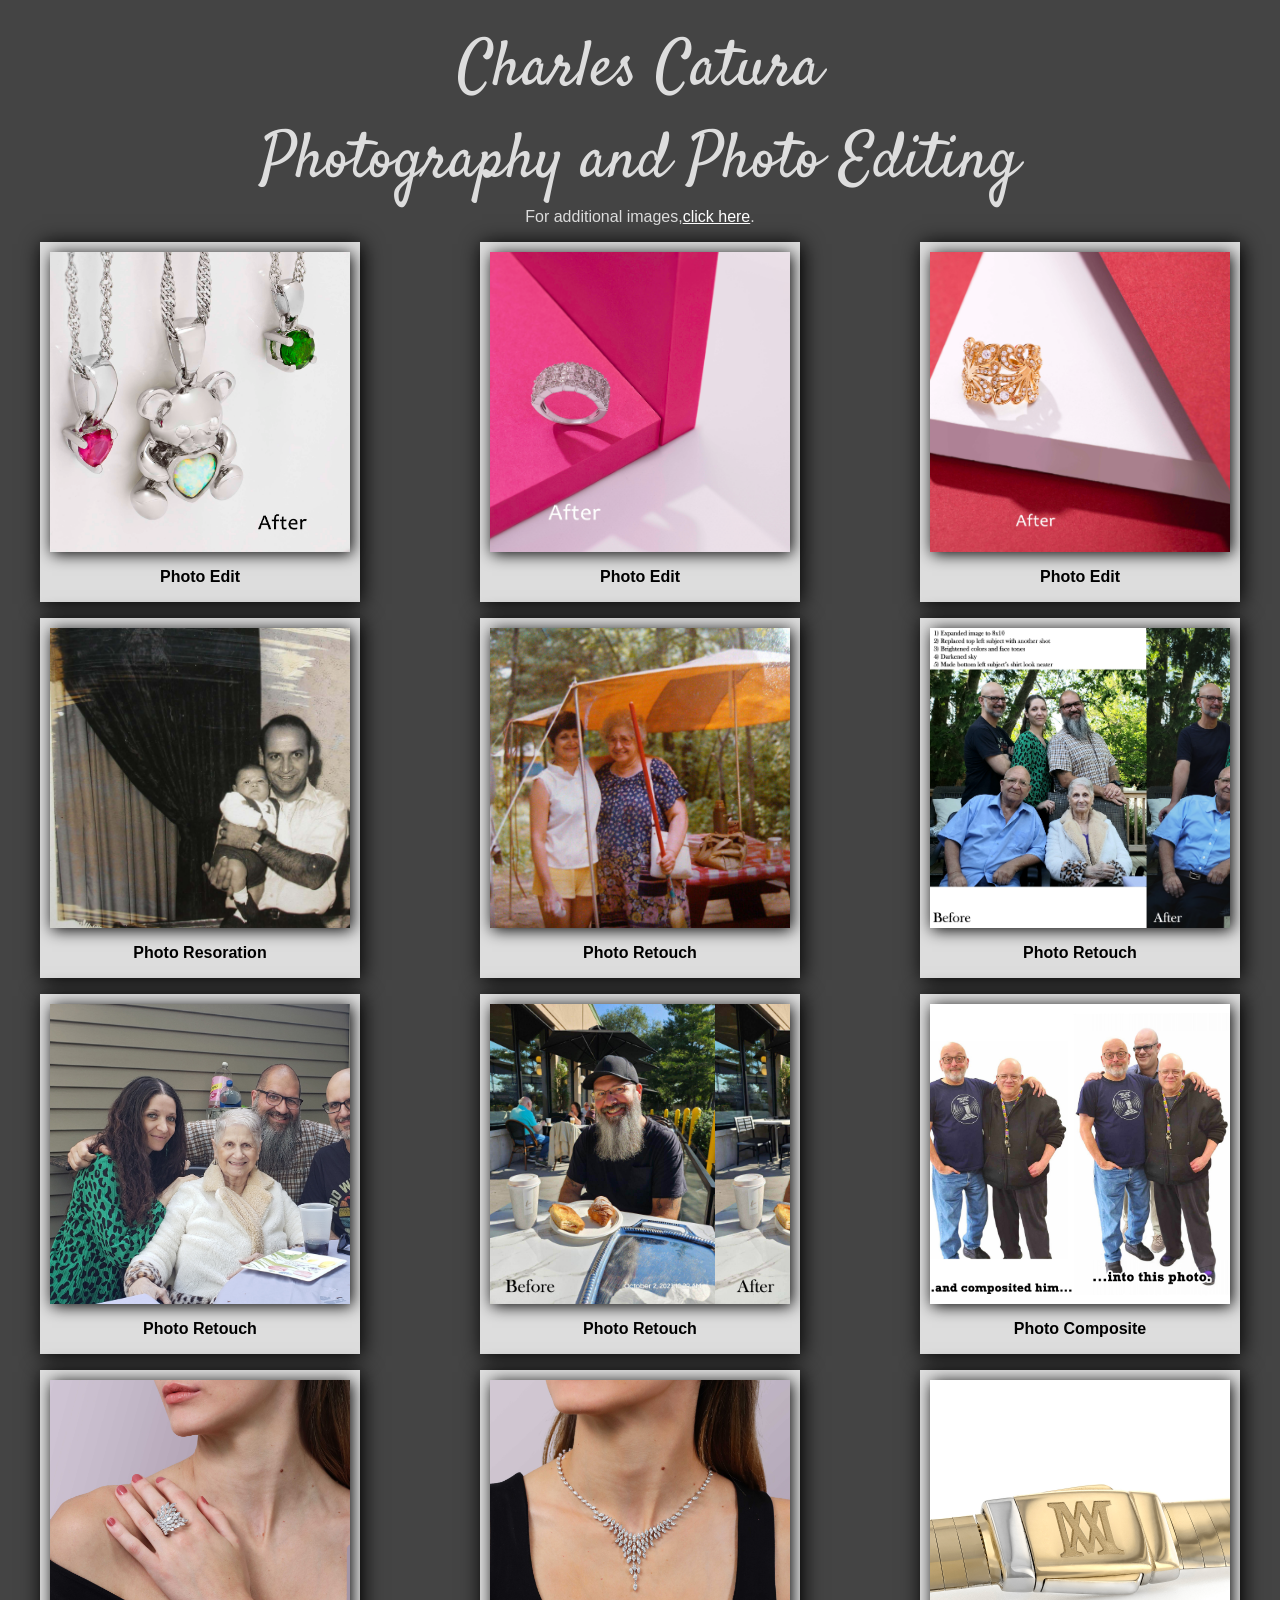
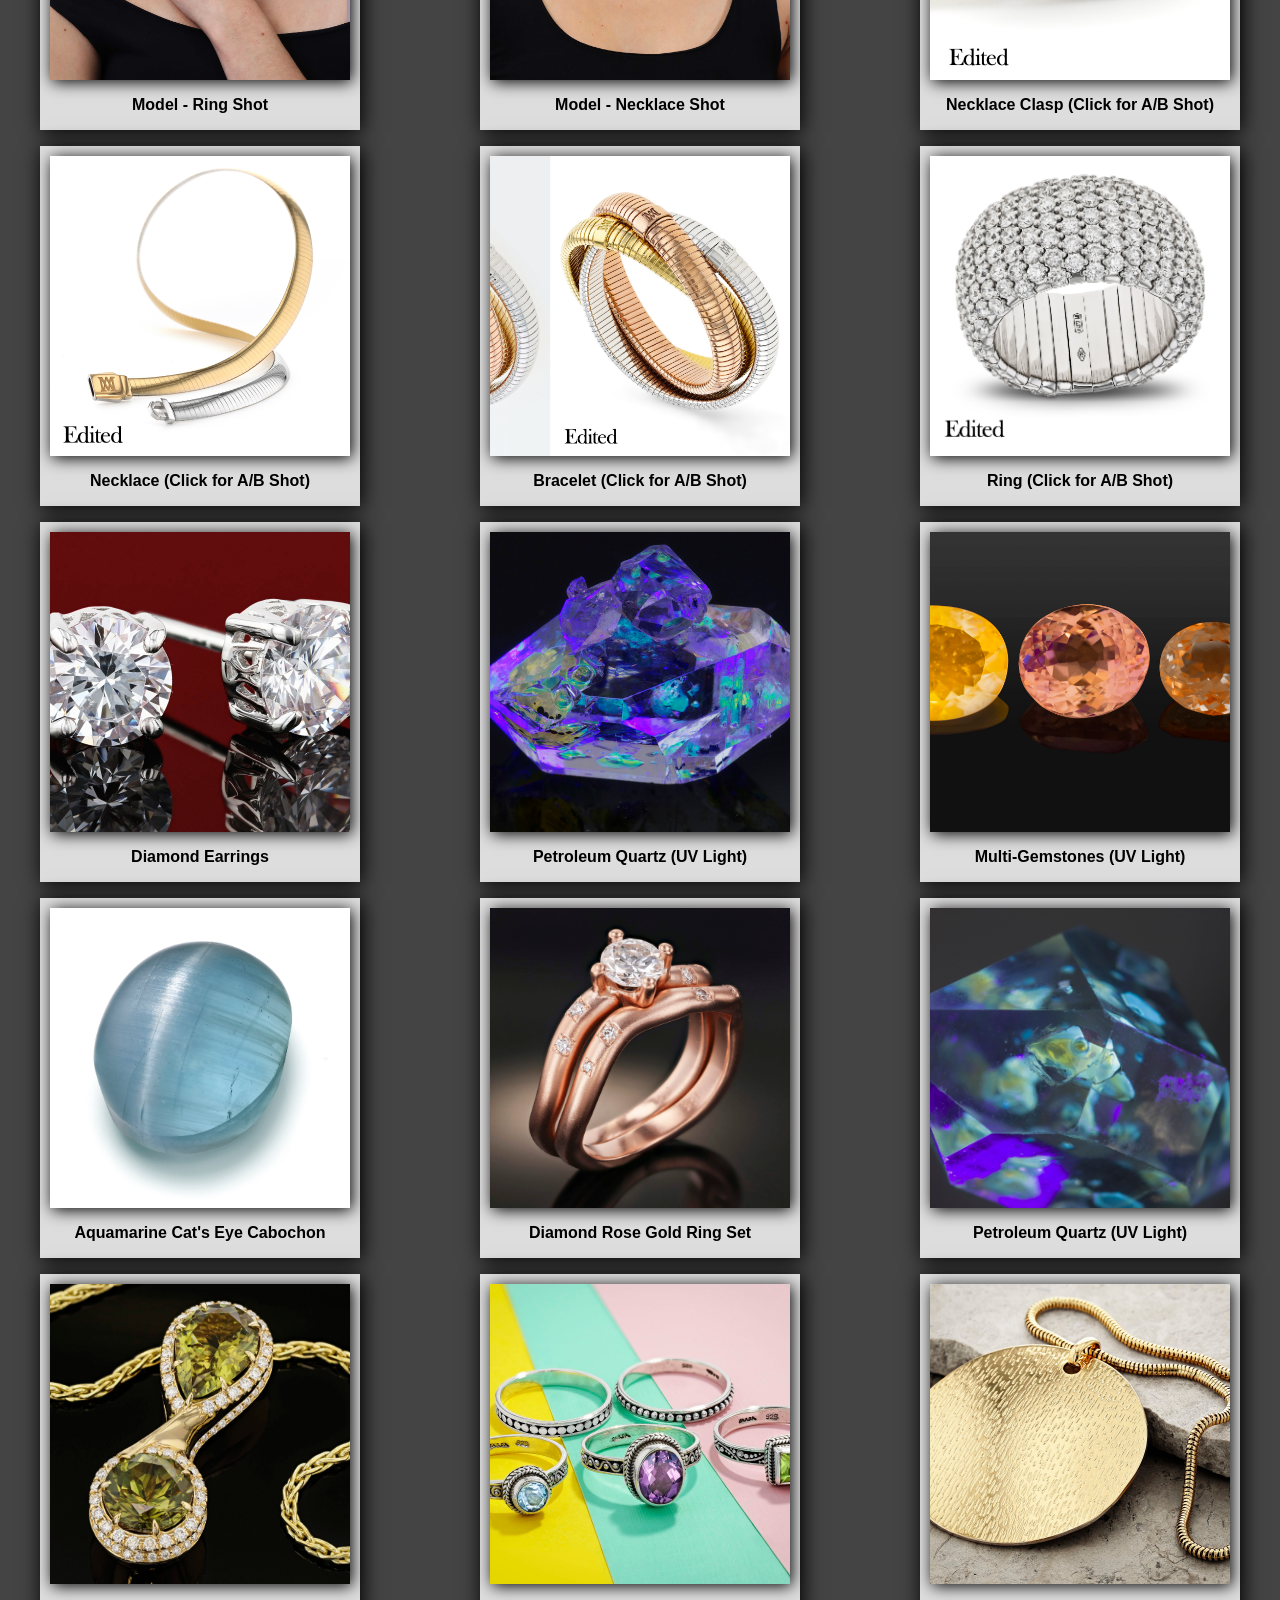
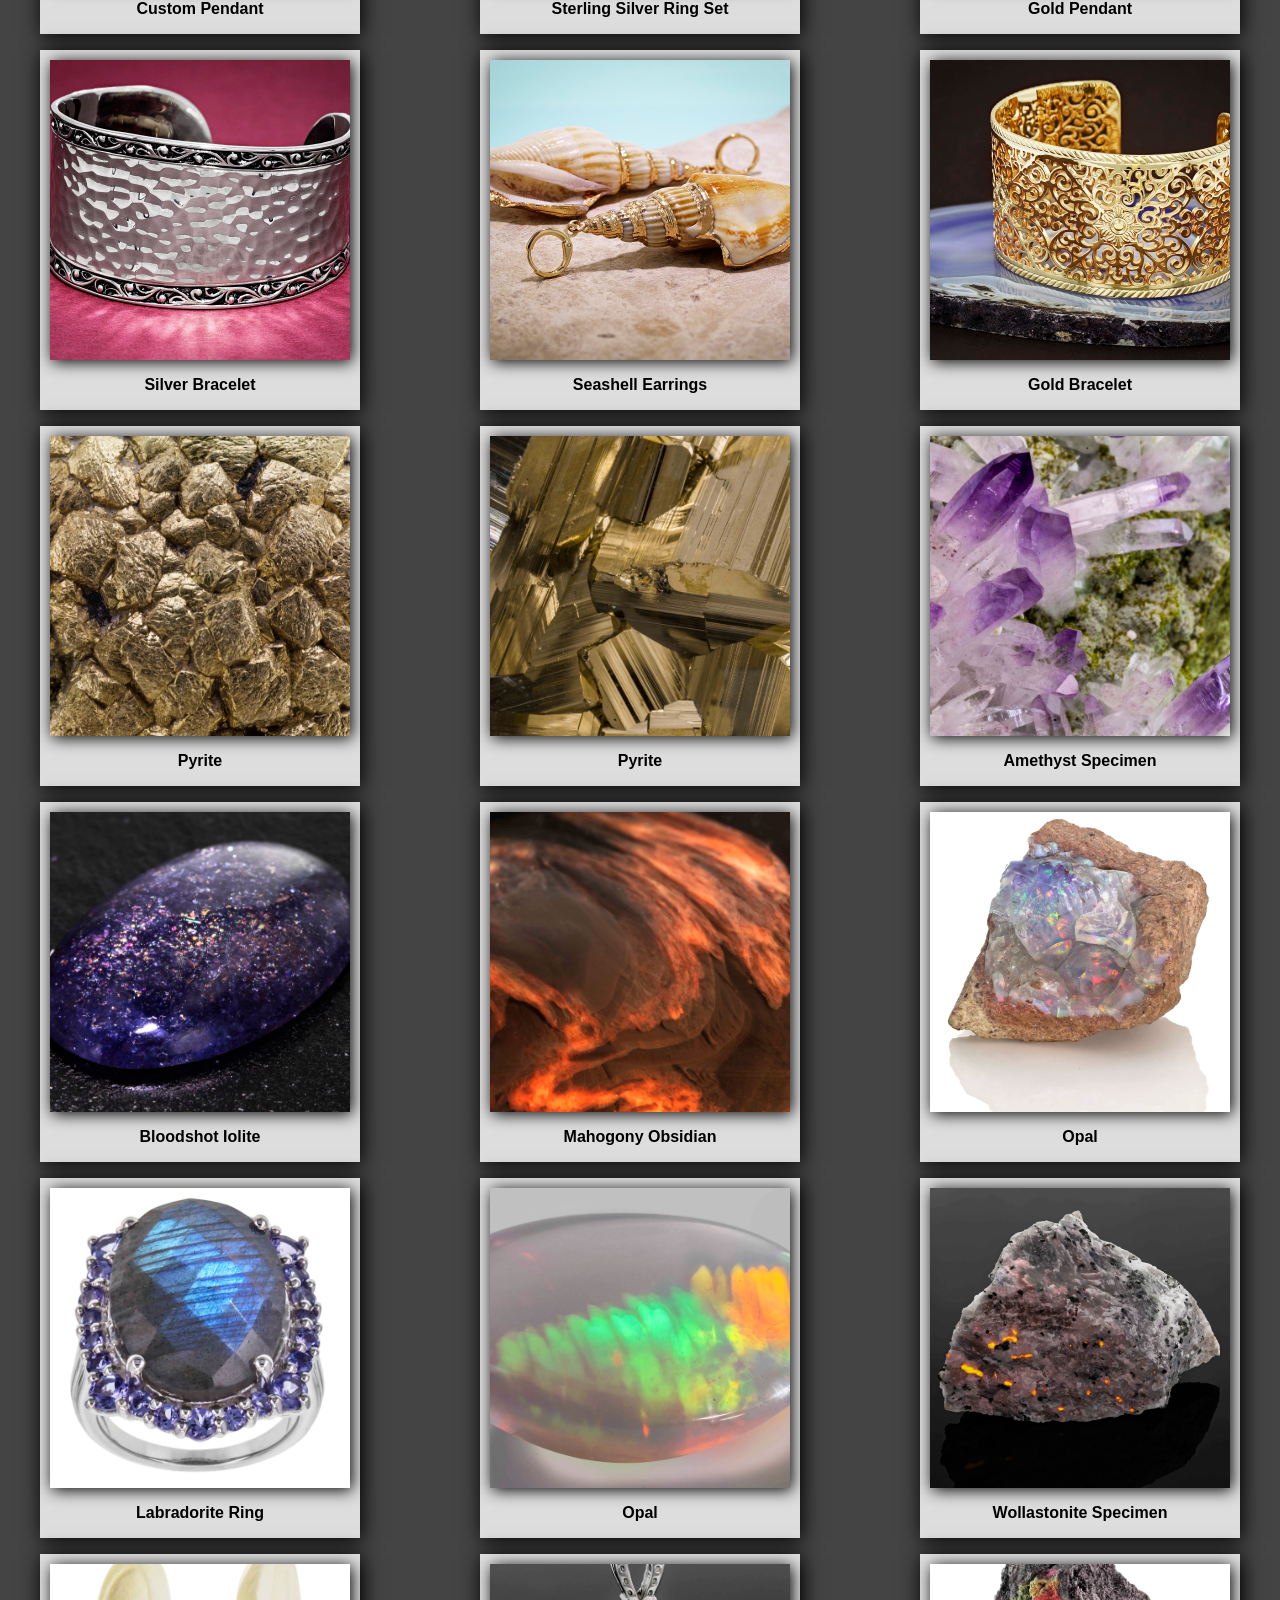
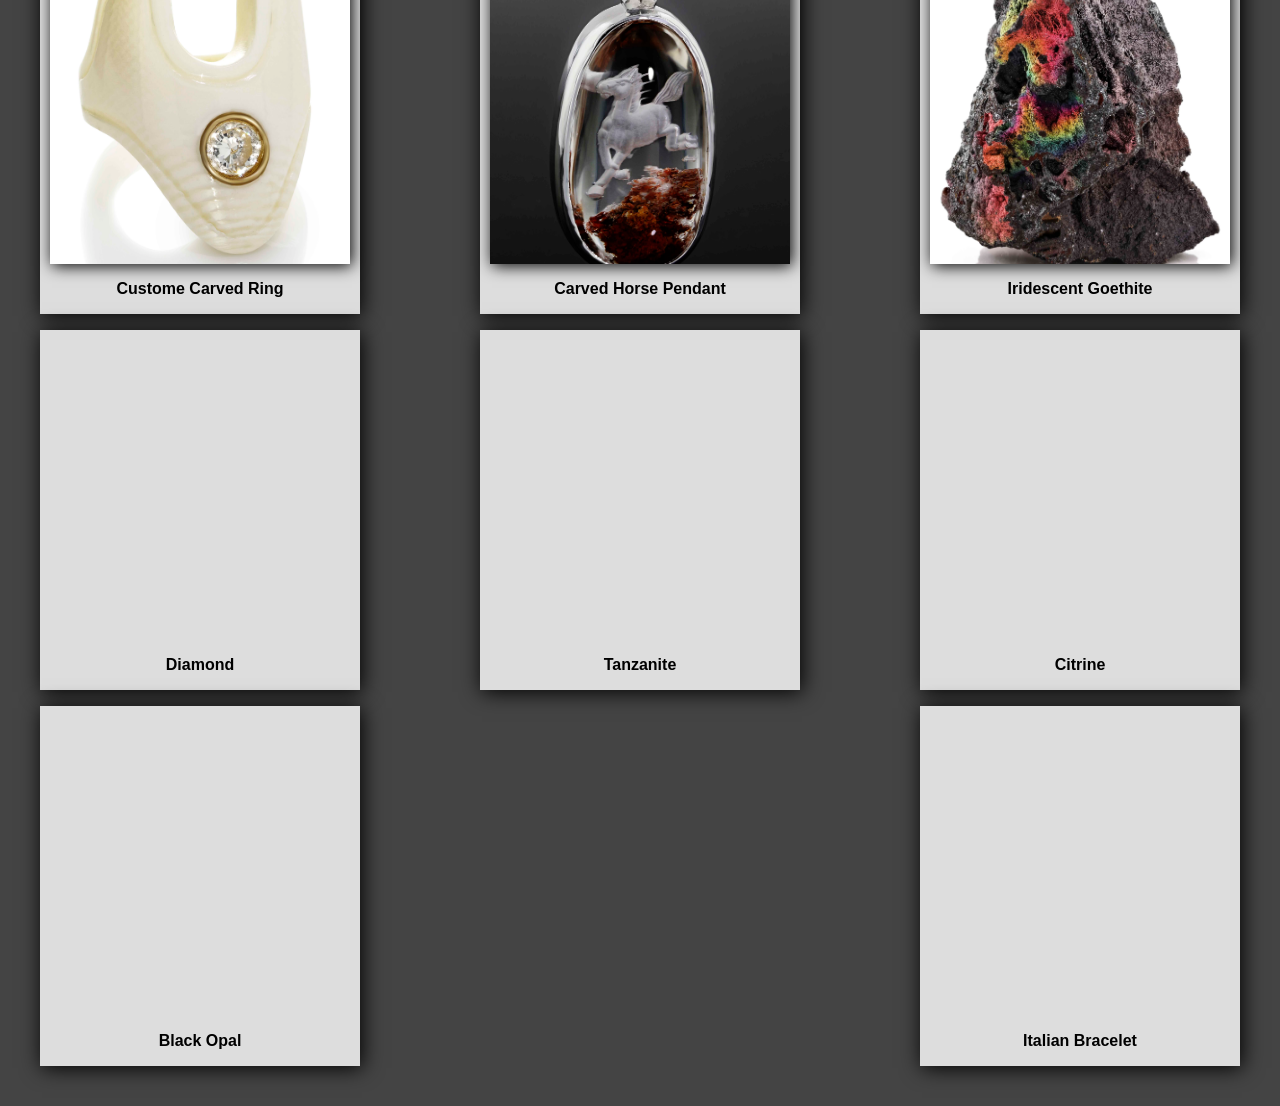
==== commit 4a8a5d33: "added 3 new samples" ====
--- a/index.html
+++ b/index.html
@@ -22,6 +22,28 @@
 
 
             <div class="photo-container">
+                <a href="./images/photos/before-after/teddy.jpg" target="_blank">
+                    <div class="photo right" style="background-image: url('./images/photos/before-after/teddy.jpg');"></div>
+                </a>
+                <div class="desc">Photo Edit</div>
+            </div>
+            <div class="photo-container">
+                <a href="./images/photos/before-after/ANNI_ 66-Edit.jpg" target="_blank">
+                    <div class="photo right" style="background-image: url('./images/photos/before-after/ANNI_ 66-Edit.jpg');"></div>
+                </a>
+                <div class="desc">Photo Edit</div>
+            </div>
+            <div class="photo-container">
+                <a href="./images/photos/before-after/ANNI_-Edit.jpg" target="_blank">
+                    <div class="photo right" style="background-image: url('./images/photos/before-after/ANNI_-Edit.jpg');"></div>
+                </a>
+                <div class="desc">Photo Edit</div>
+            </div>
+
+    
+    
+    
+            <div class="photo-container">
                 <a href="./images/photos/retouch/old-pic-comp.jpg" target="_blank">
                     <div class="photo left" style="background-image: url('./images/photos/retouch/old-pic-comp.jpg');"></div>
                 </a>
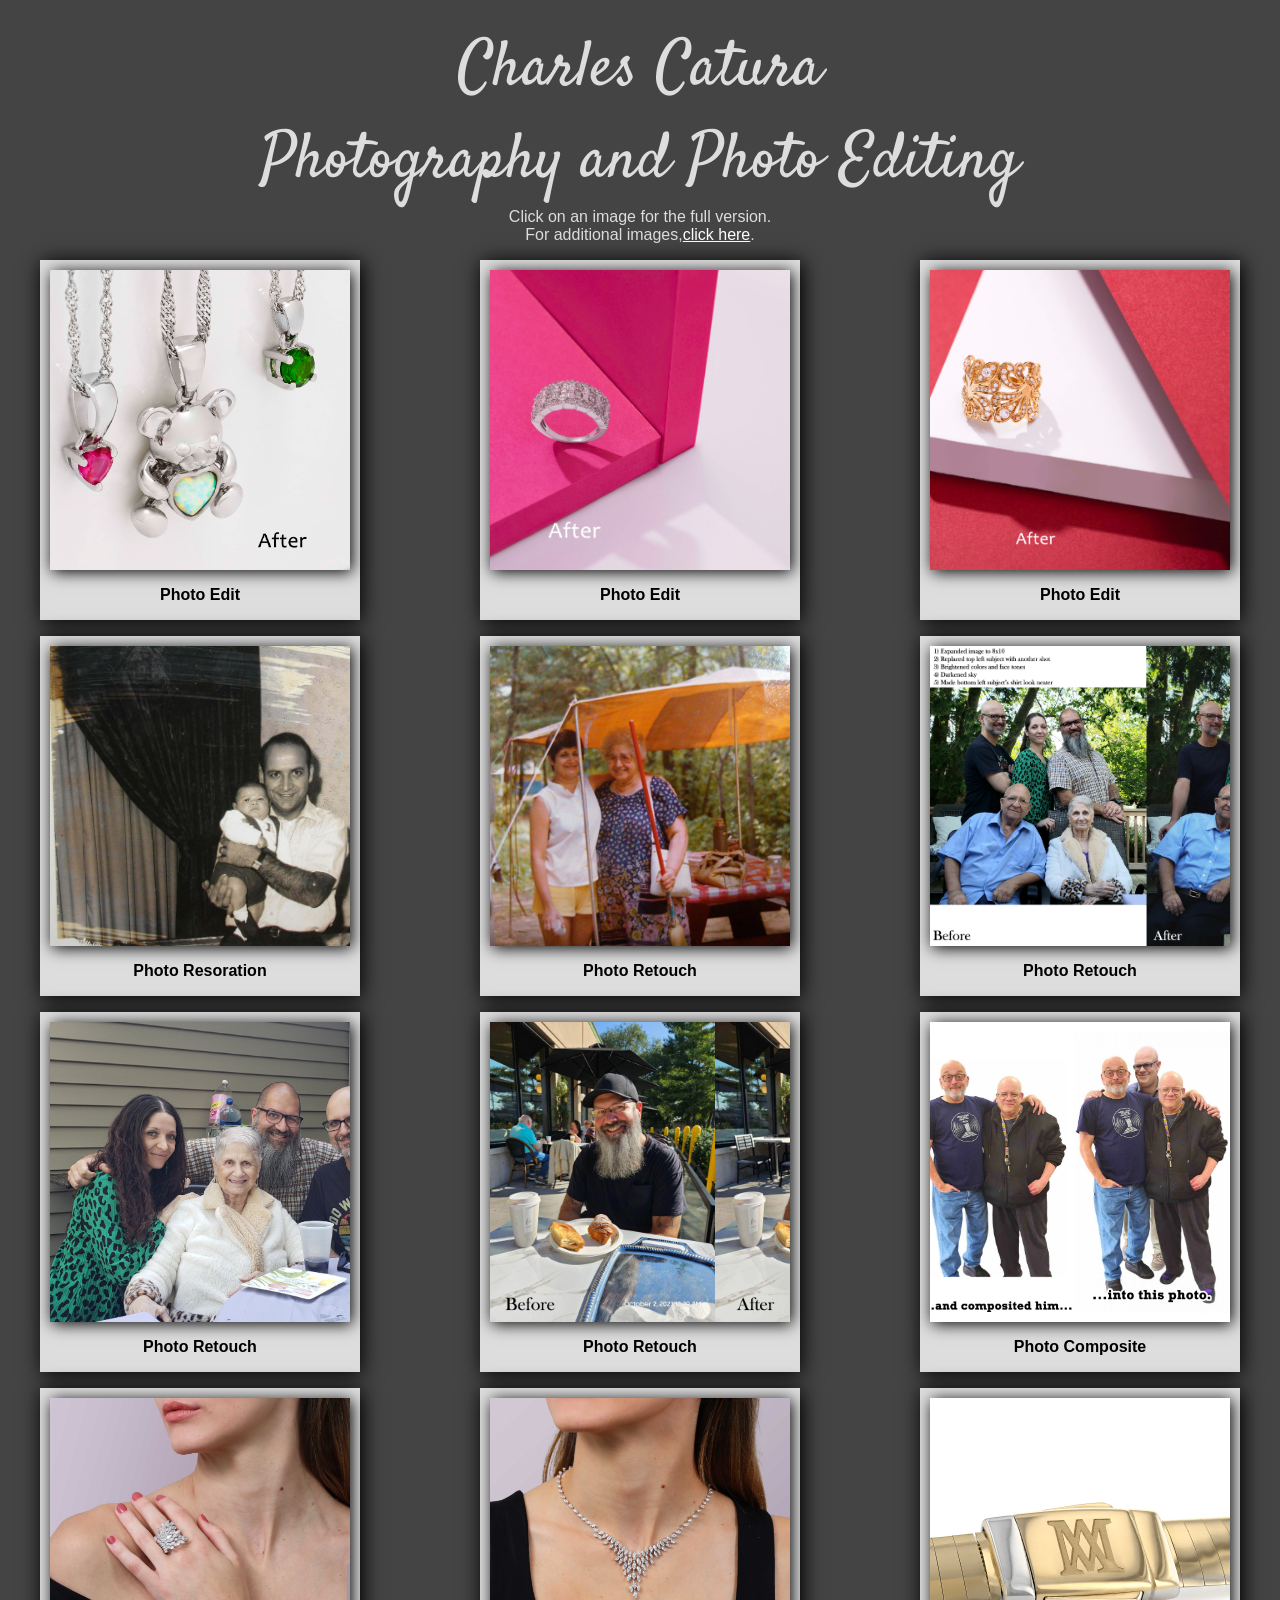
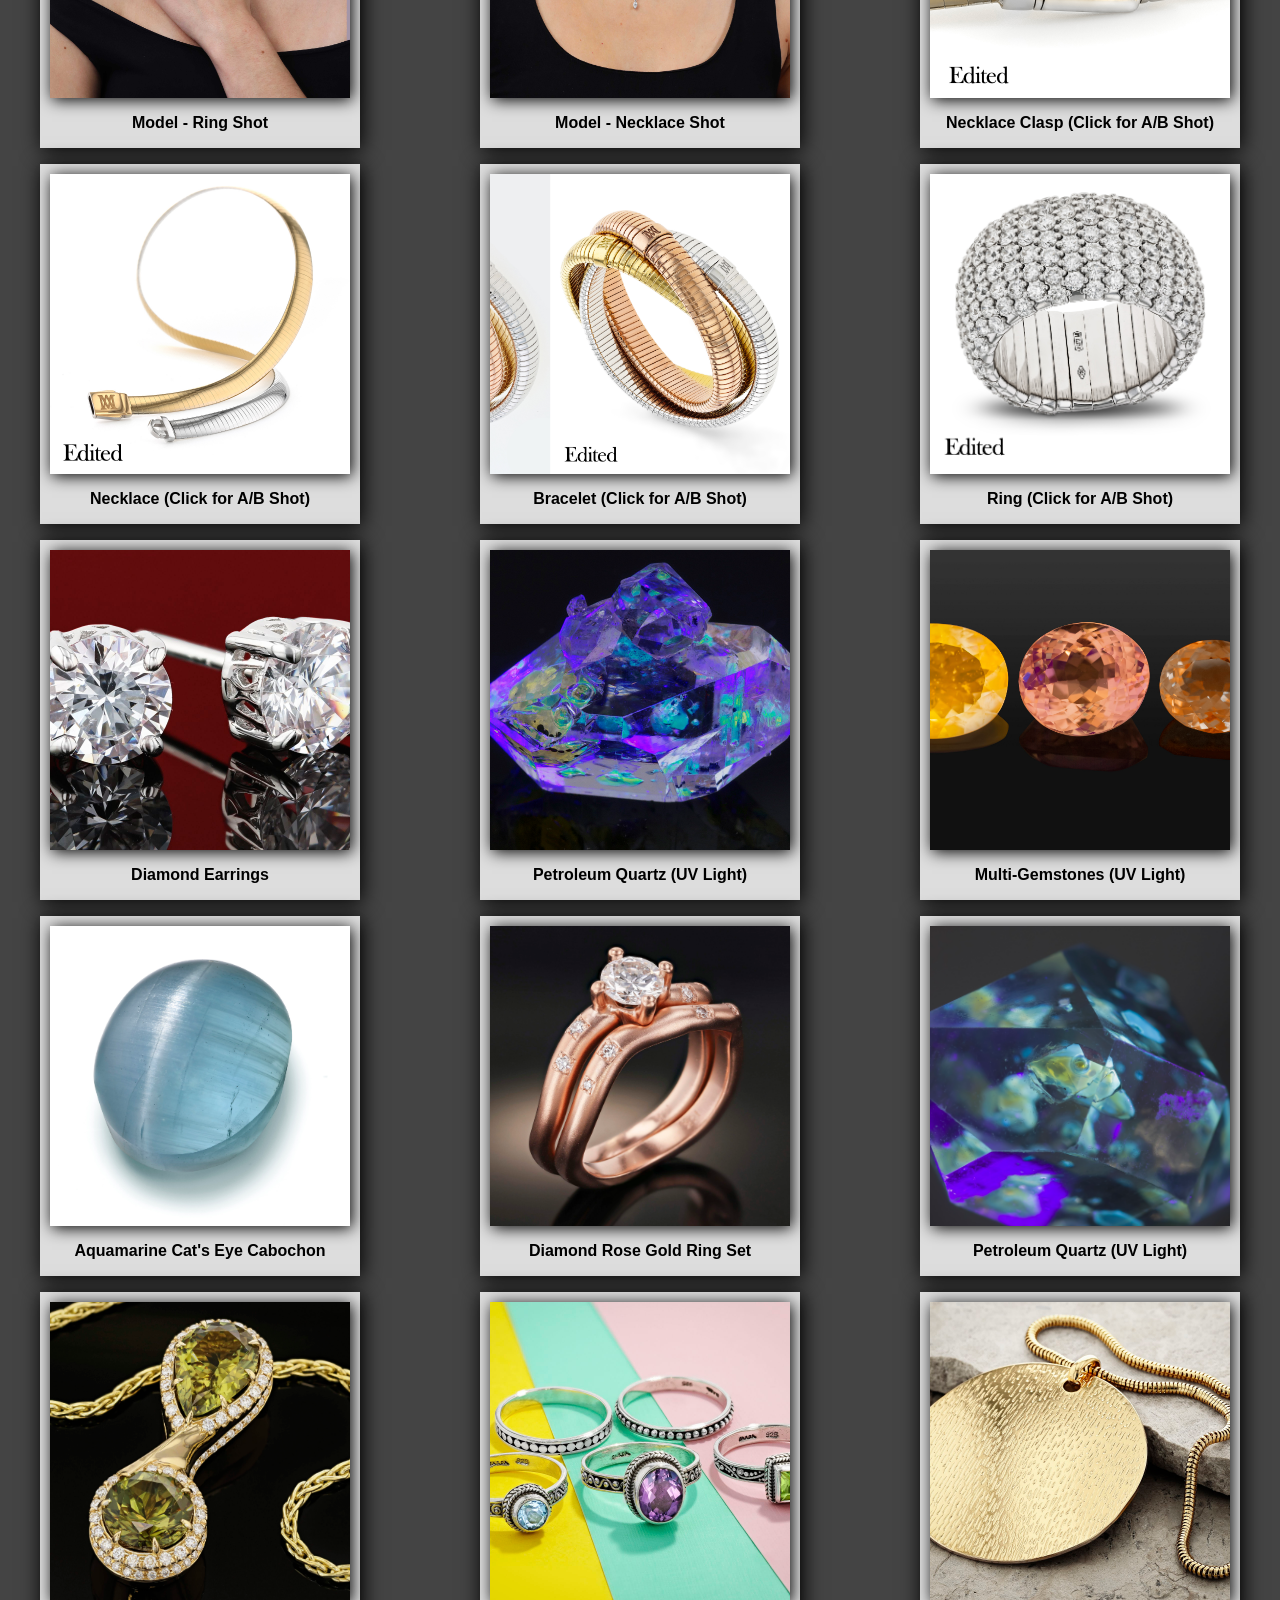
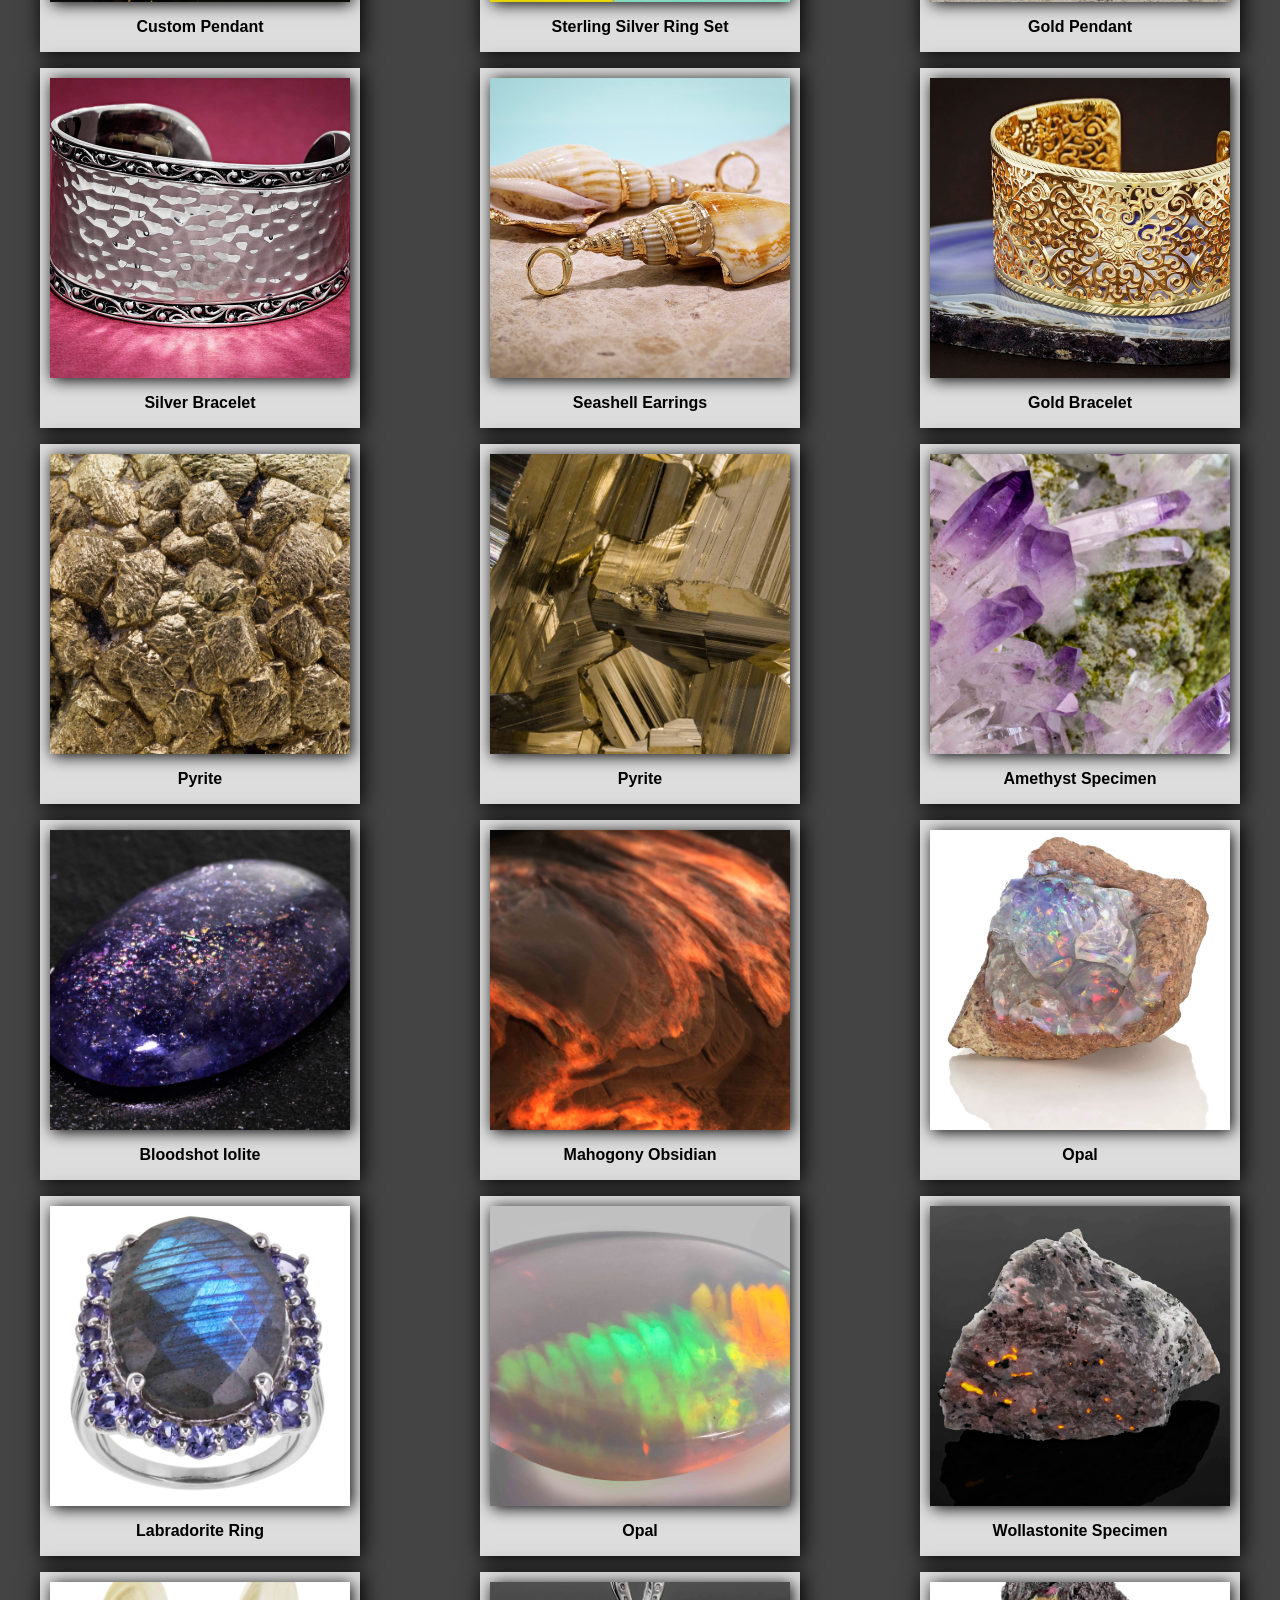
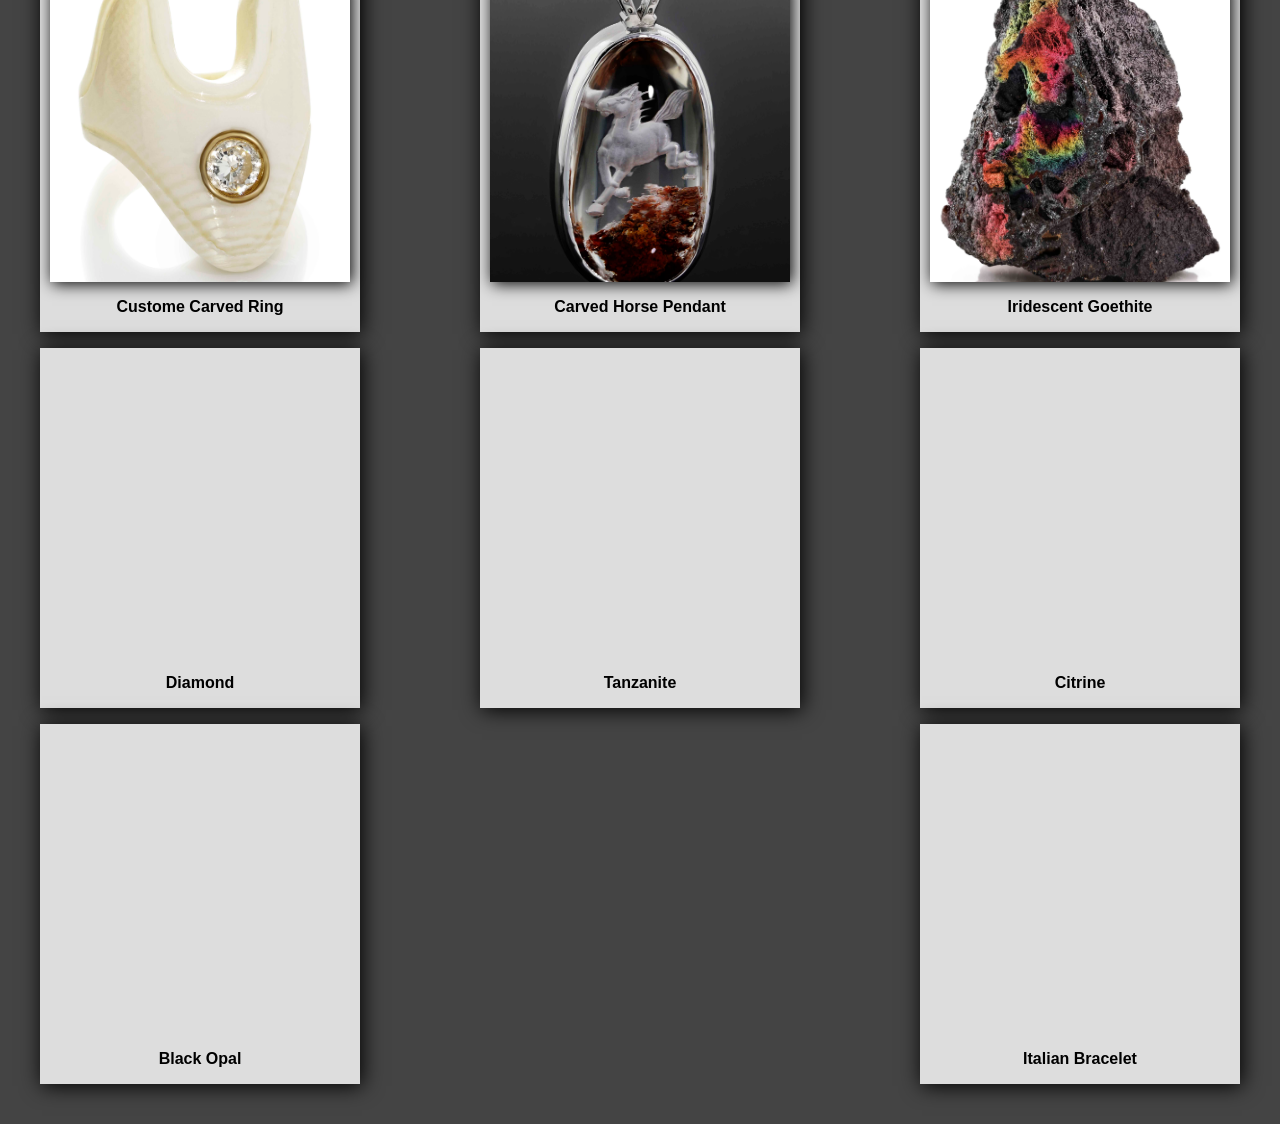
==== commit 963c3136: "added 3 new samples" ====
--- a/index.html
+++ b/index.html
@@ -15,6 +15,7 @@
         <div class="header">
             Charles Catura<br>Photography and Photo Editing
         </div>
+        <div class="header sub-head">Click on an image for the full version</a>.</div>
         <div class="header sub-head">For additional images, <a href="https://photos.app.goo.gl/3MJKPsjvRX0fwcdG3">click here</a>.</div>
         <div class="photos-section">
 
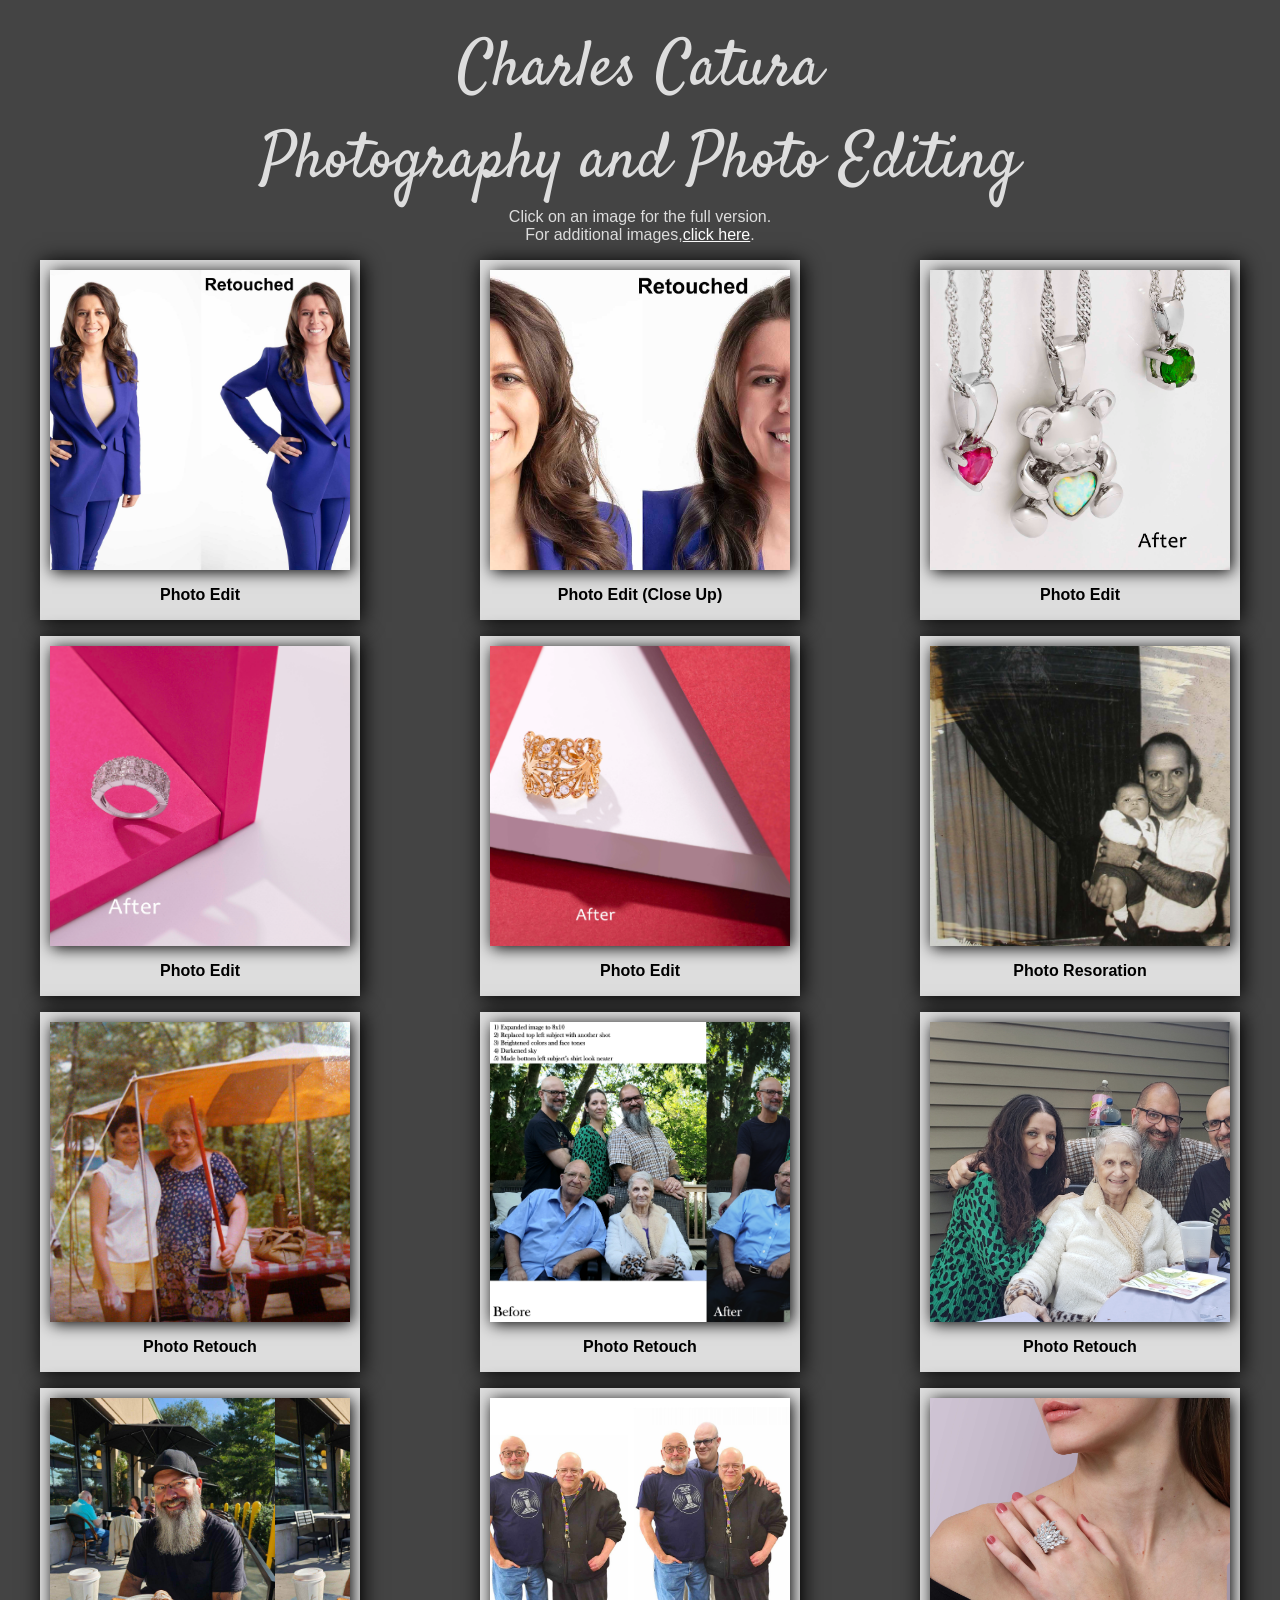
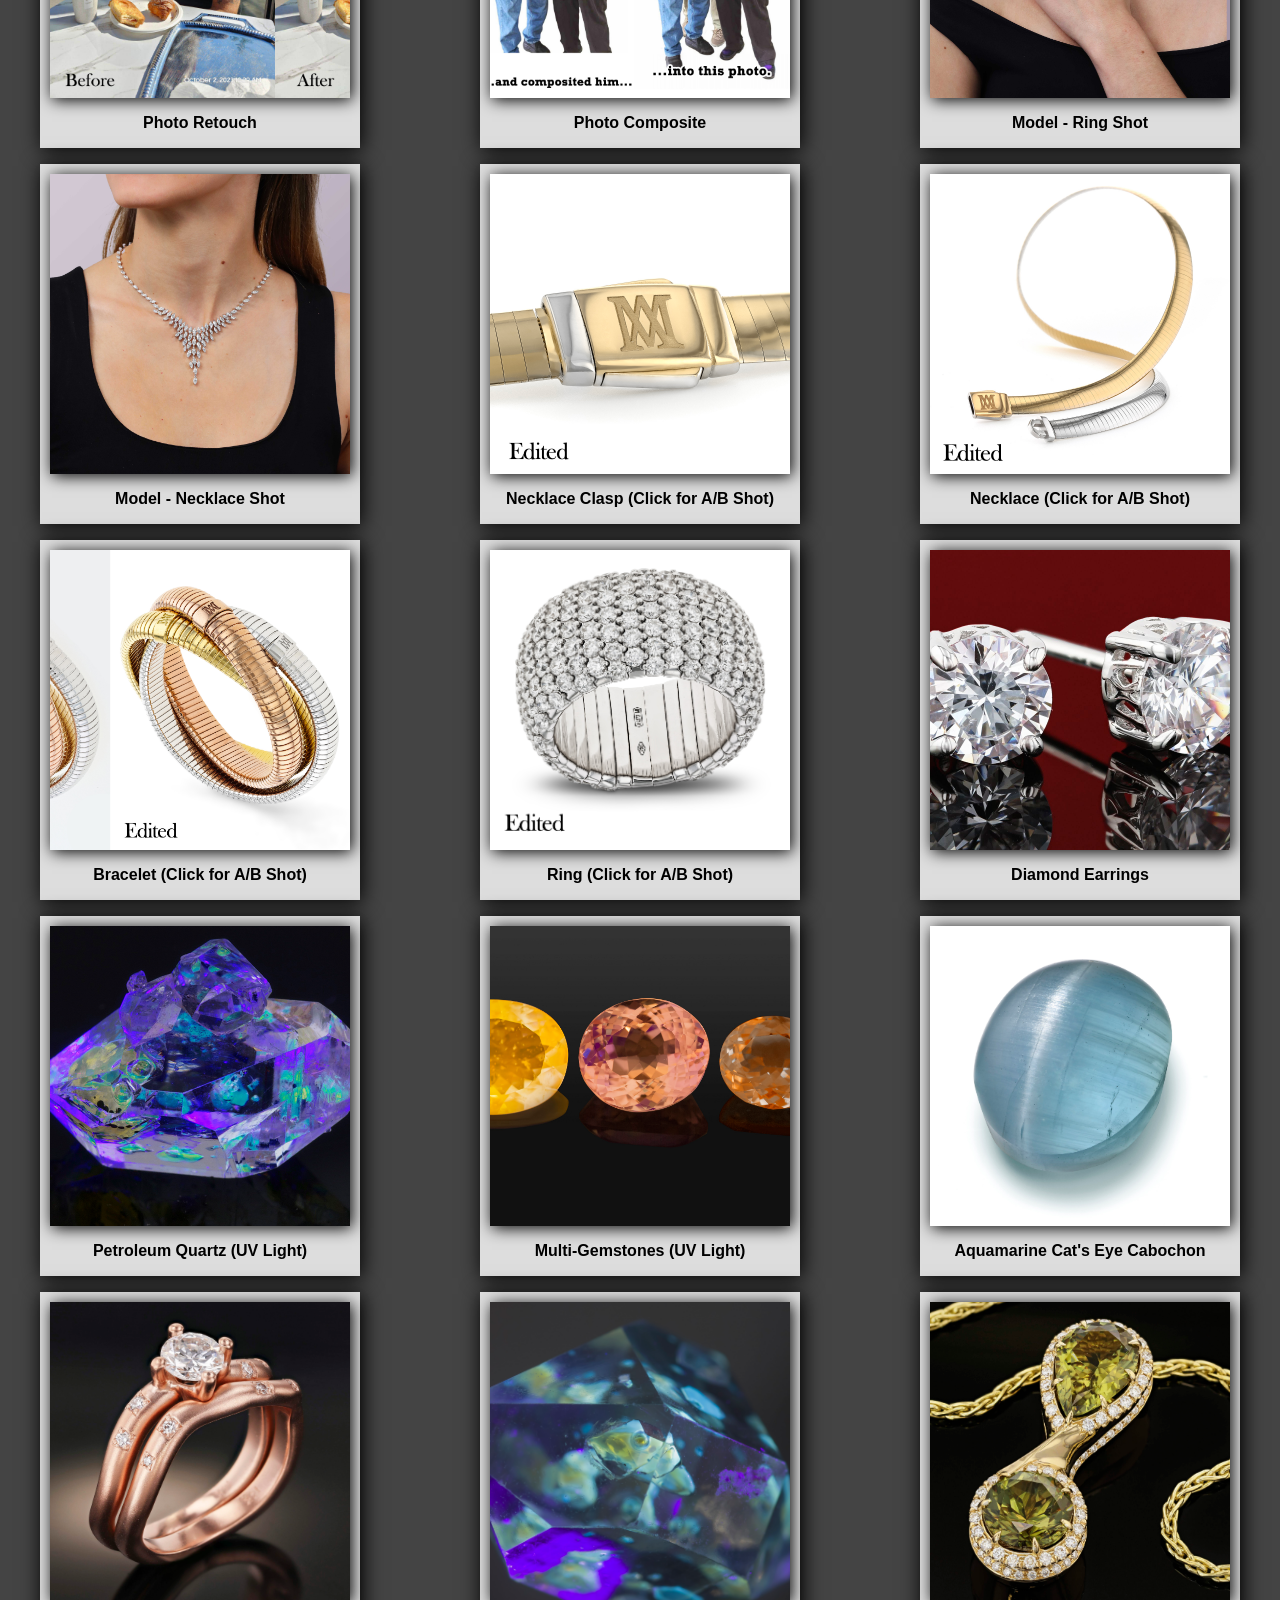
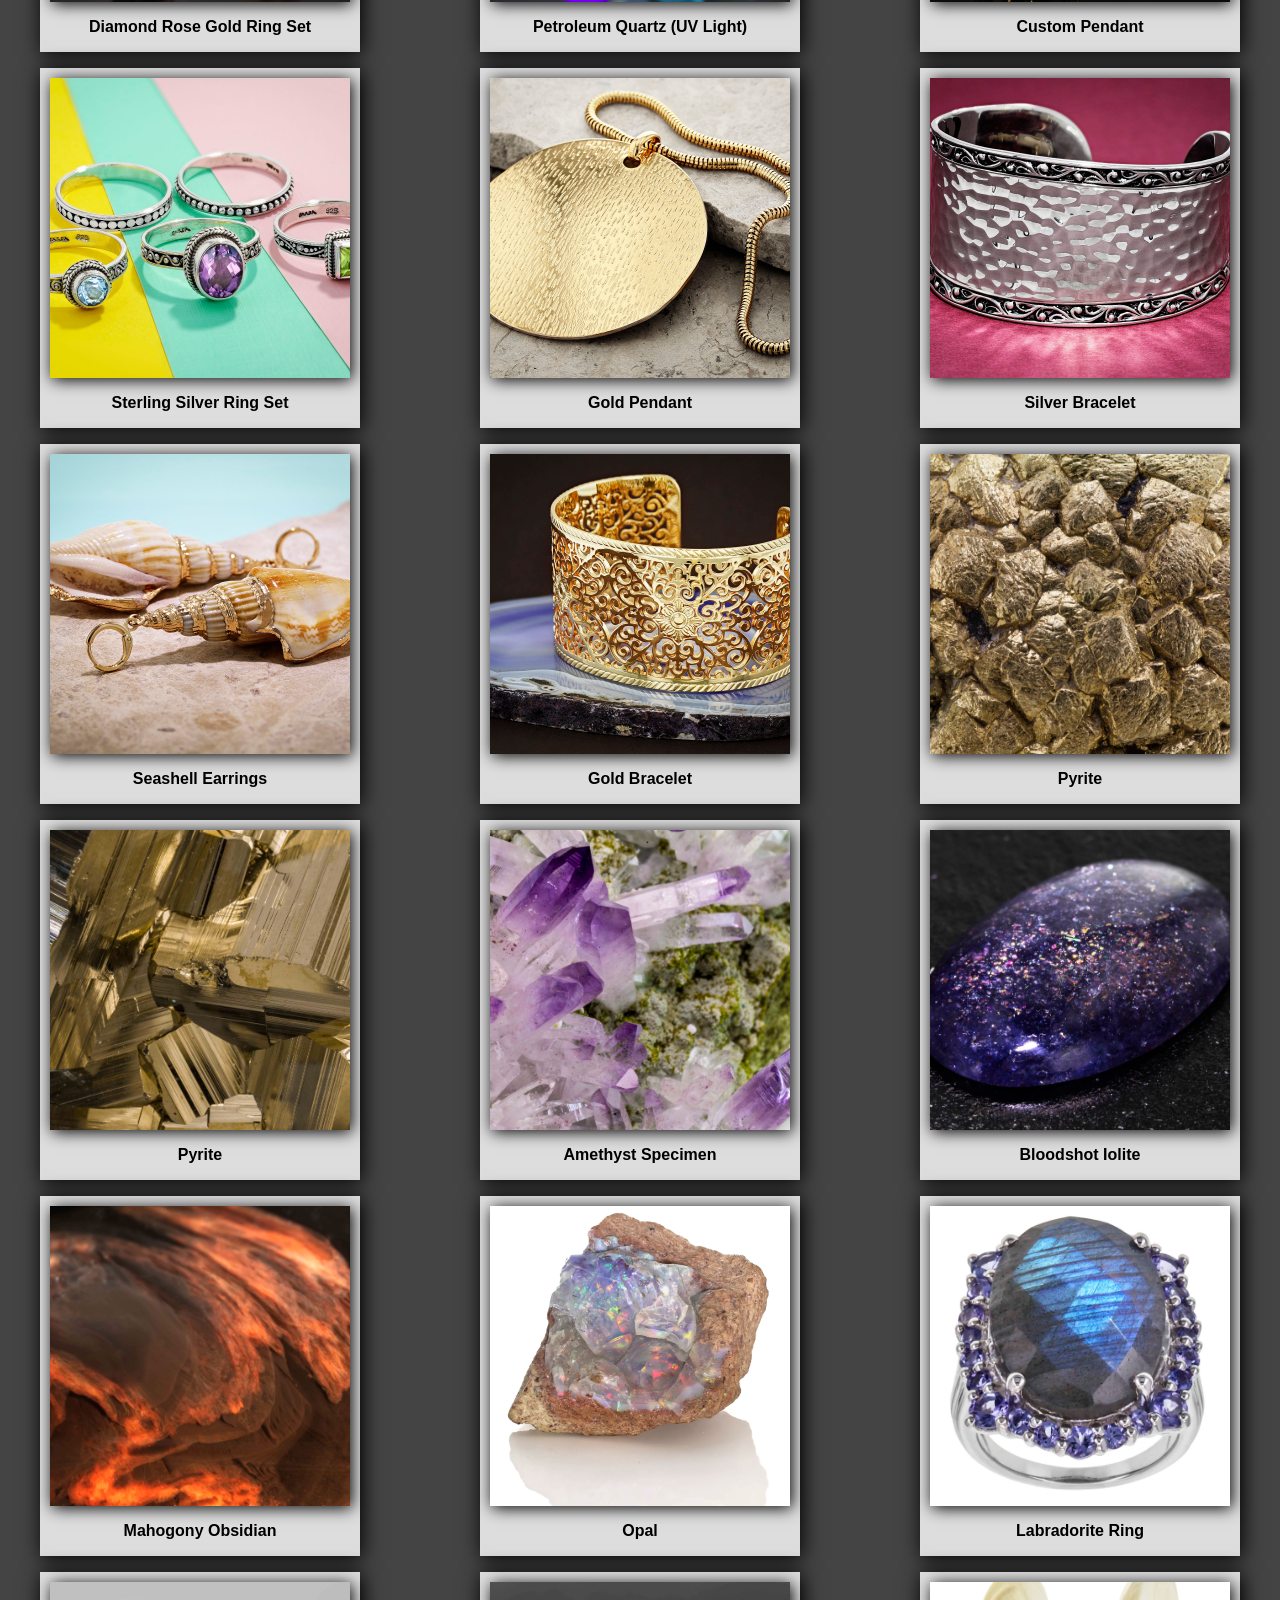
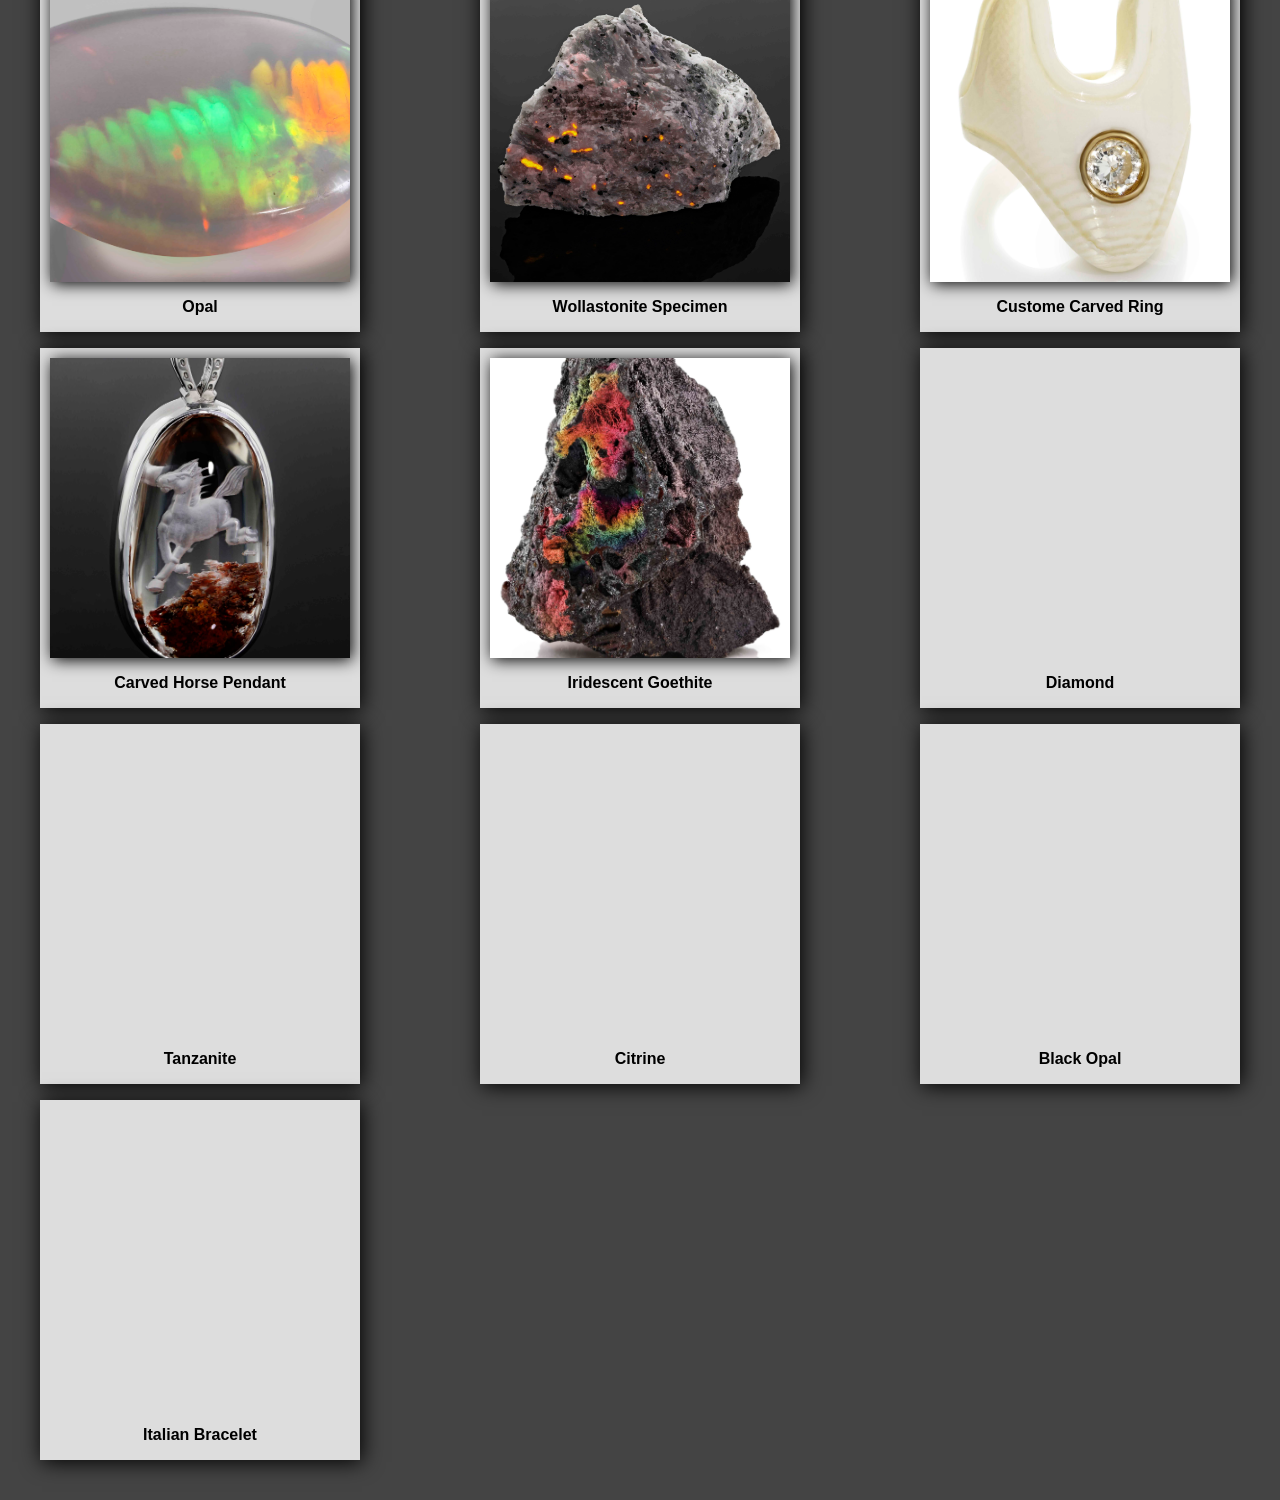
==== commit 545f9e32: "added pics" ====
--- a/index.html
+++ b/index.html
@@ -23,6 +23,21 @@
 
 
             <div class="photo-container">
+                <a href="./images/photos/before-after/comp2.jpg" target="_blank">
+                    <div class="photo" style="background-image: url('./images/photos/before-after/comp2.jpg');"></div>
+                </a>
+                <div class="desc">Photo Edit</div>
+            </div>
+            <div class="photo-container">
+                <a href="./images/photos/before-after/comp.jpg" target="_blank">
+                    <div class="photo" style="background-image: url('./images/photos/before-after/comp.jpg');"></div>
+                </a>
+                <div class="desc">Photo Edit (Close Up)</div>
+            </div>
+ 
+ 
+ 
+            <div class="photo-container">
                 <a href="./images/photos/before-after/teddy.jpg" target="_blank">
                     <div class="photo right" style="background-image: url('./images/photos/before-after/teddy.jpg');"></div>
                 </a>
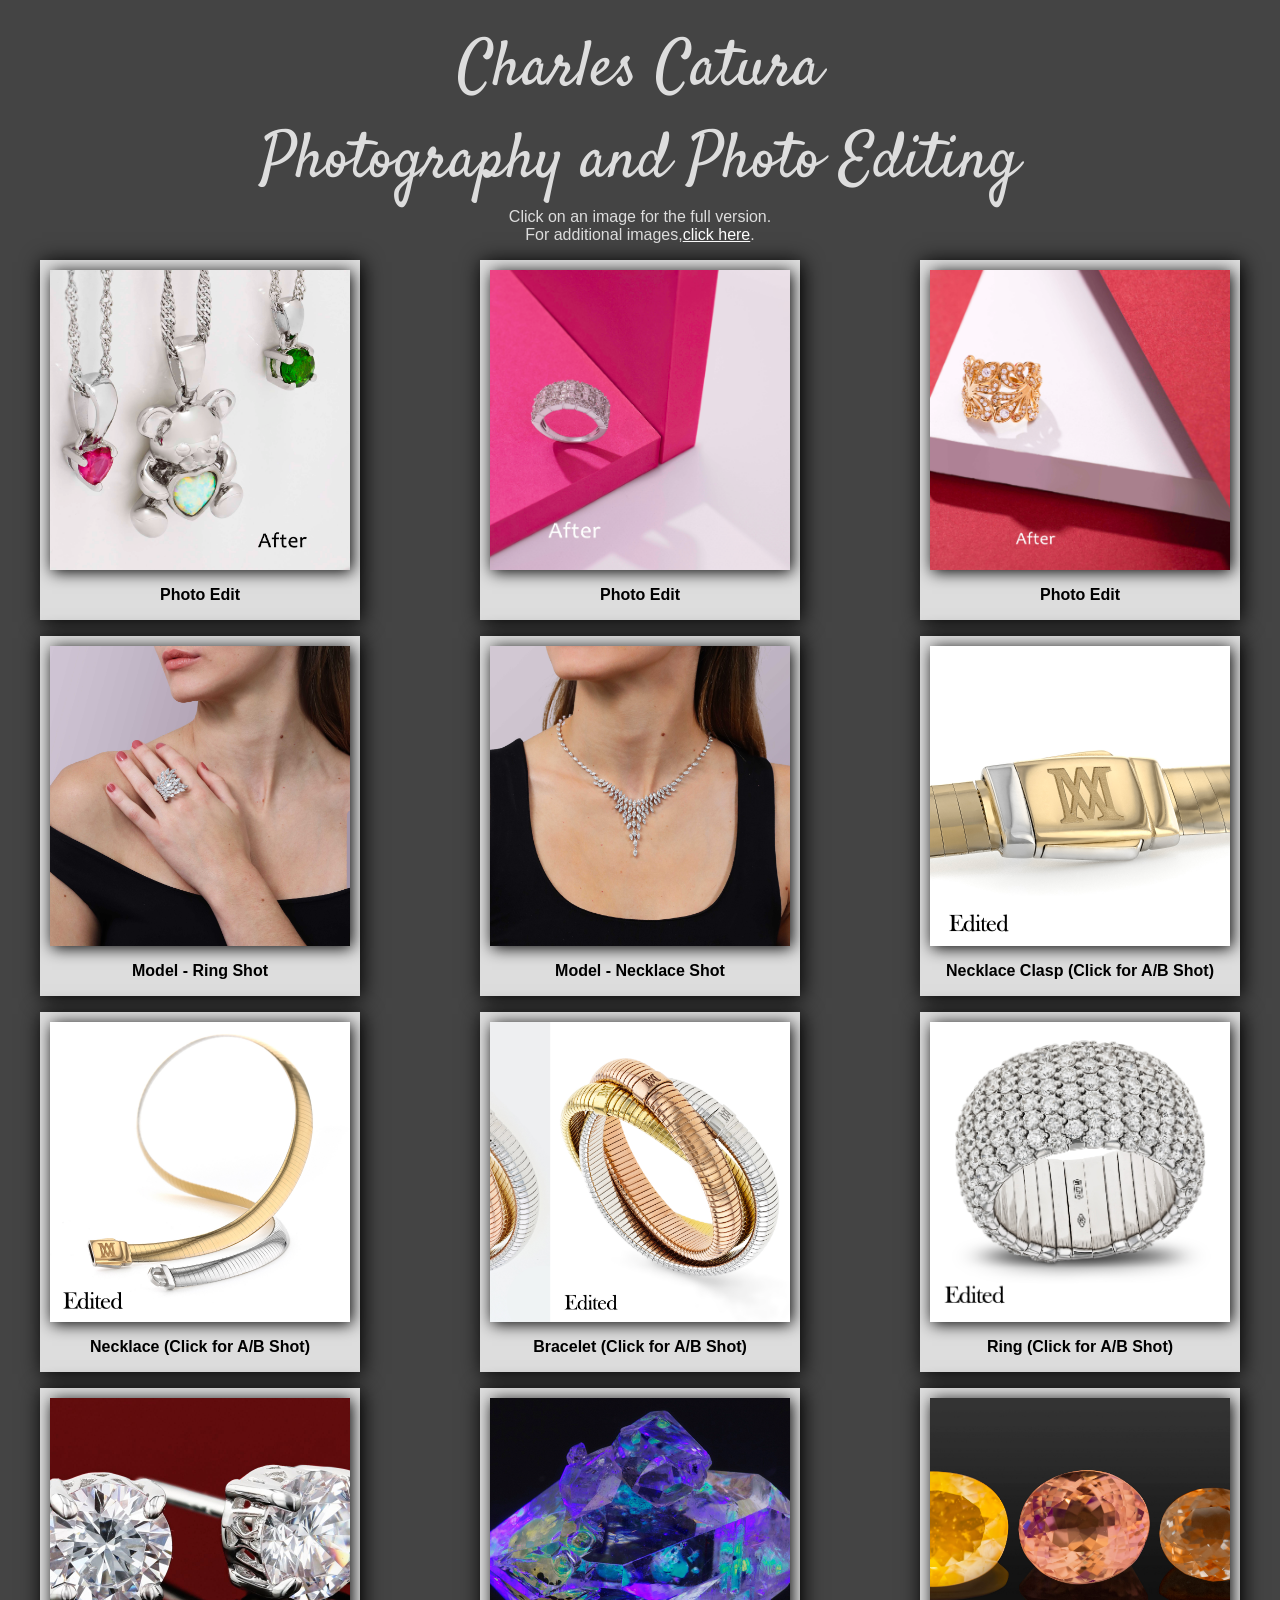
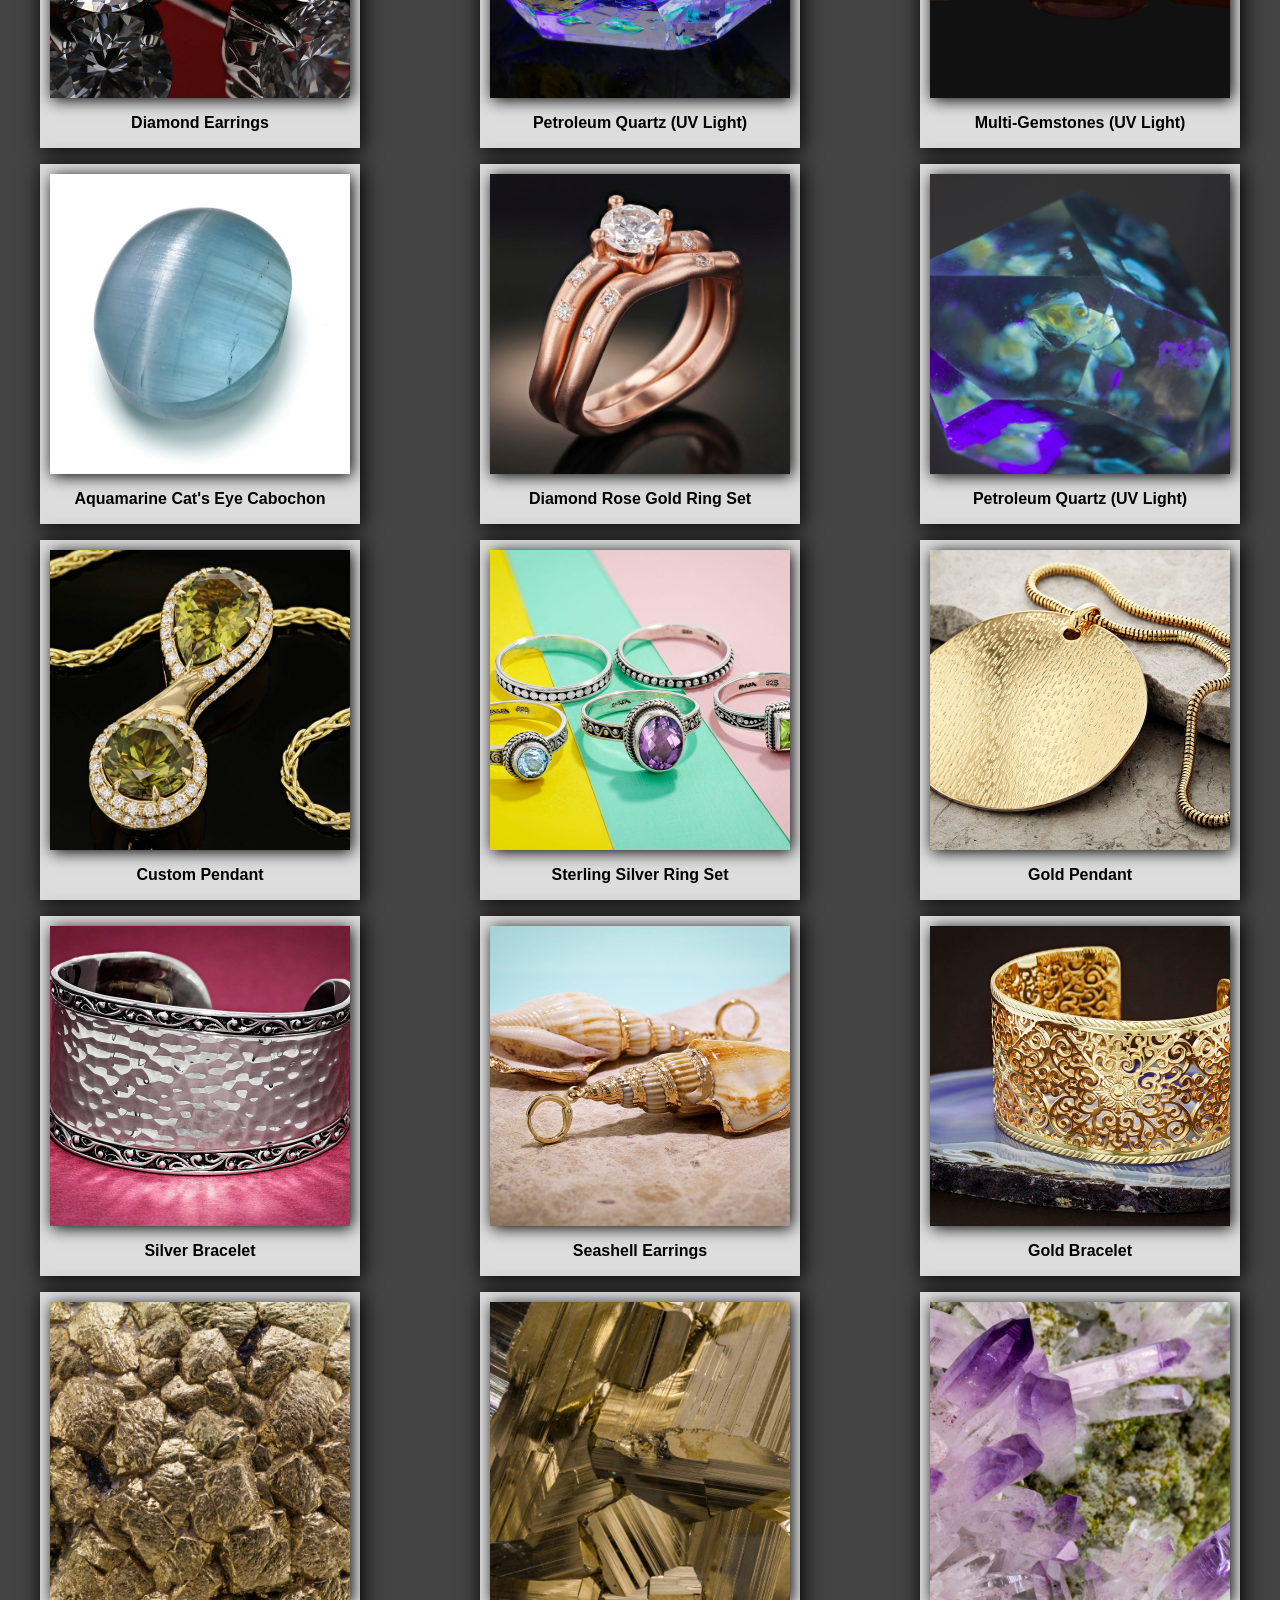
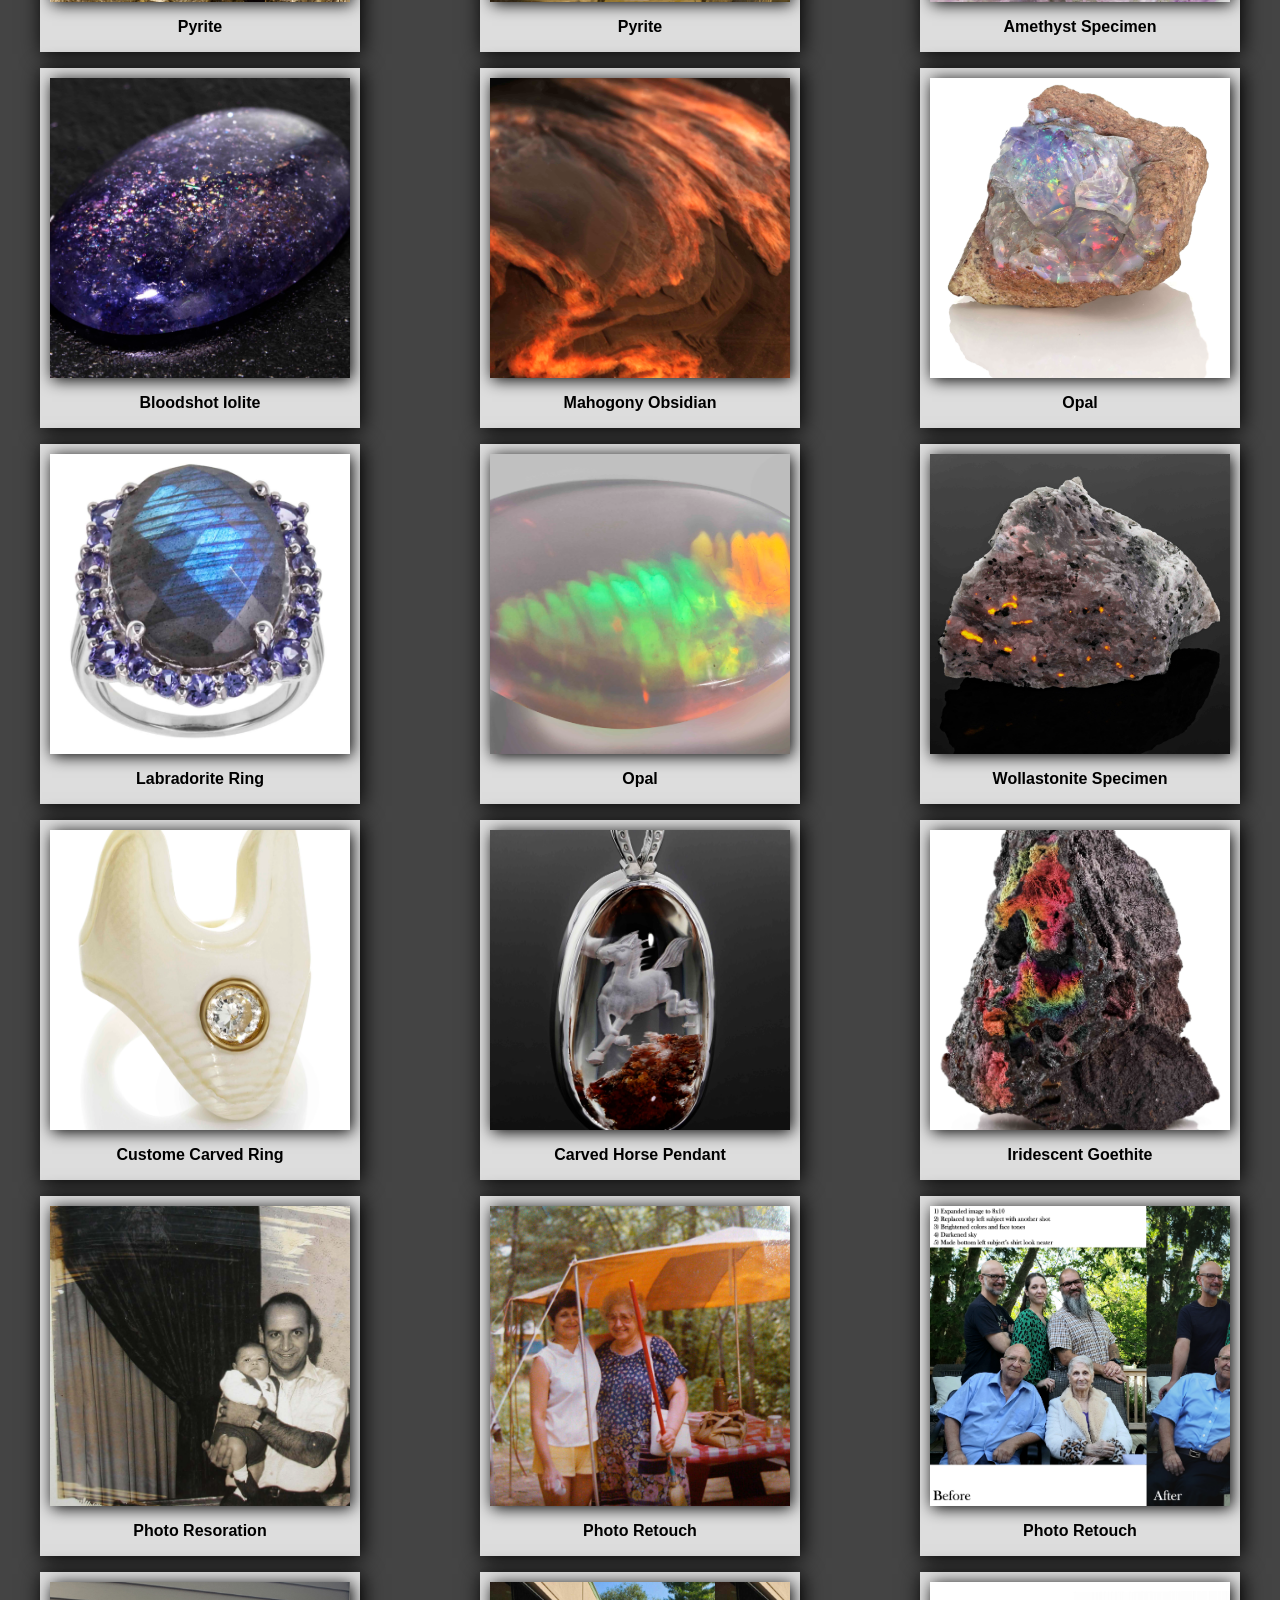
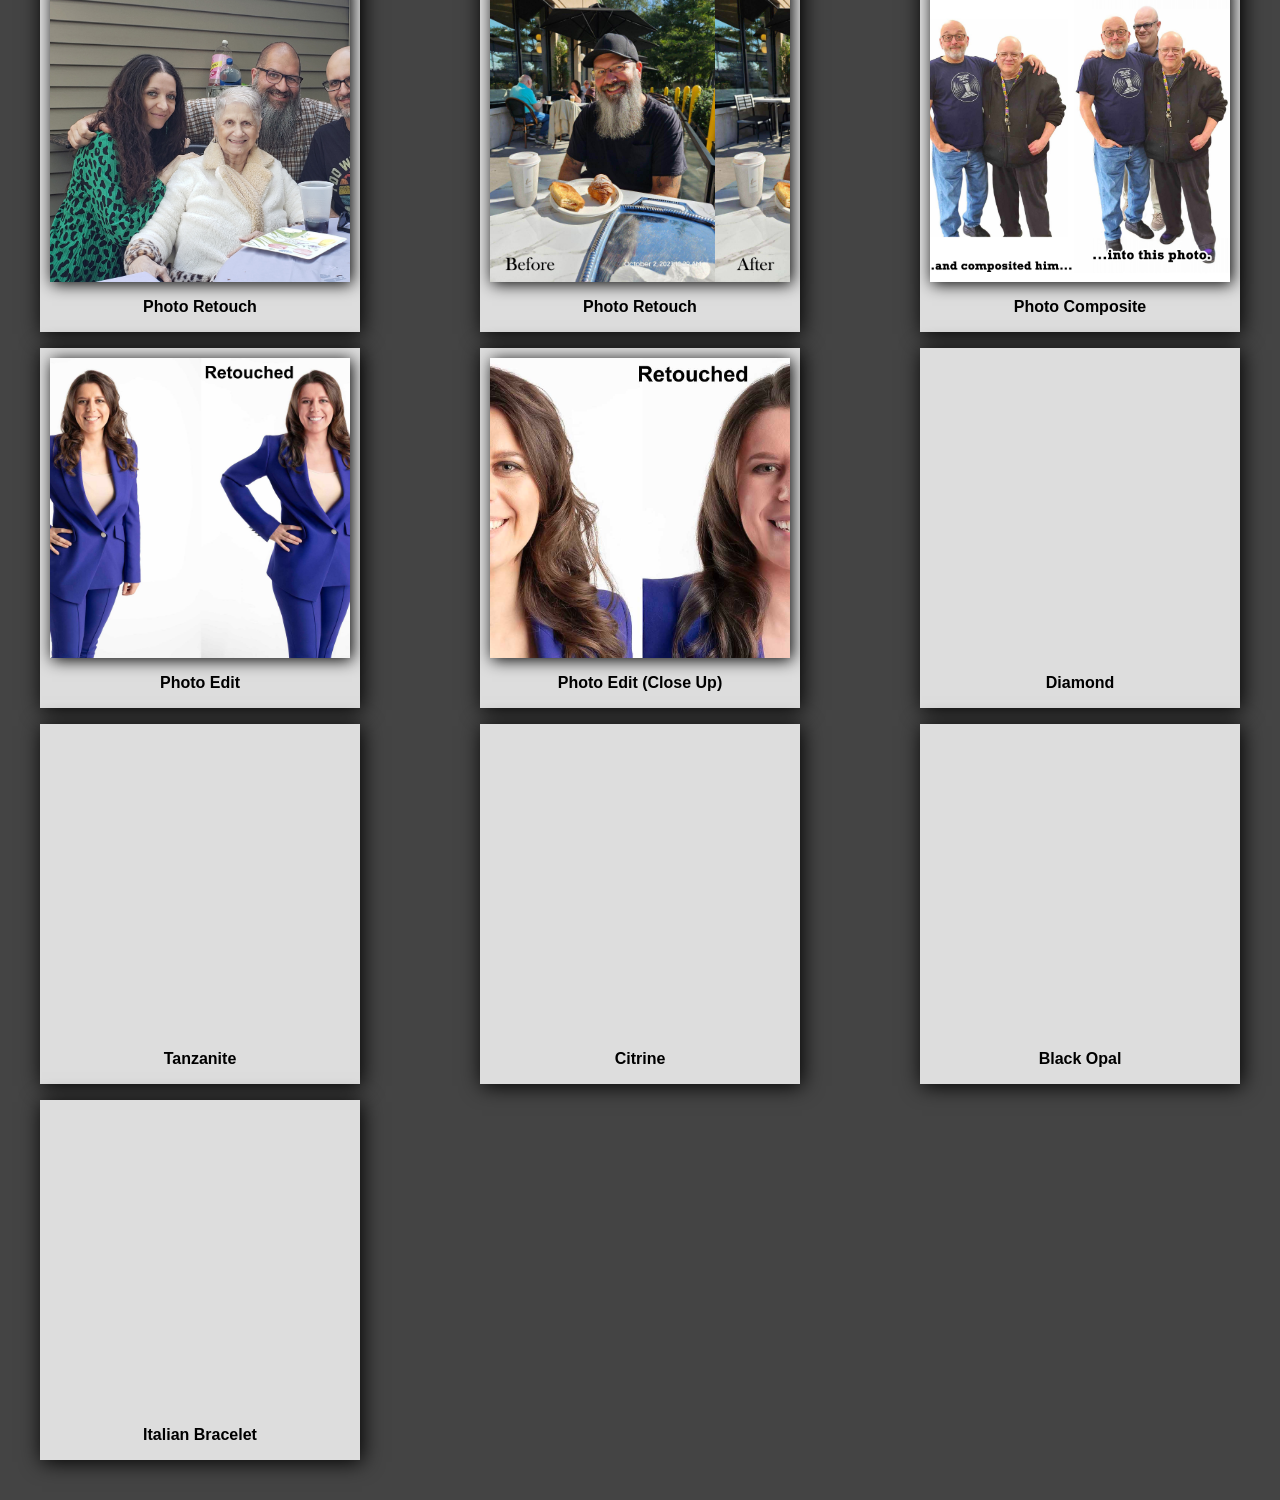
==== commit a633f834: "rearranged photos" ====
--- a/index.html
+++ b/index.html
@@ -21,20 +21,6 @@
 
 
 
-
-            <div class="photo-container">
-                <a href="./images/photos/before-after/comp2.jpg" target="_blank">
-                    <div class="photo" style="background-image: url('./images/photos/before-after/comp2.jpg');"></div>
-                </a>
-                <div class="desc">Photo Edit</div>
-            </div>
-            <div class="photo-container">
-                <a href="./images/photos/before-after/comp.jpg" target="_blank">
-                    <div class="photo" style="background-image: url('./images/photos/before-after/comp.jpg');"></div>
-                </a>
-                <div class="desc">Photo Edit (Close Up)</div>
-            </div>
- 
  
  
             <div class="photo-container">
@@ -59,43 +45,6 @@
     
     
     
-            <div class="photo-container">
-                <a href="./images/photos/retouch/old-pic-comp.jpg" target="_blank">
-                    <div class="photo left" style="background-image: url('./images/photos/retouch/old-pic-comp.jpg');"></div>
-                </a>
-                <div class="desc">Photo Resoration</div>
-            </div>
-            <div class="photo-container">
-                <a href="./images/photos/retouch/camping-comp.jpg" target="_blank">
-                    <div class="photo left" style="background-image: url('./images/photos/retouch/camping-comp.jpg');"></div>
-                </a>
-                <div class="desc">Photo Retouch</div>
-            </div>
-            <div class="photo-container">
-                <a href="./images/photos/retouch/group1-comp.jpg" target="_blank">
-                    <div class="photo left" style="background-image: url('./images/photos/retouch/group1-comp.jpg');"></div>
-                </a>
-                <div class="desc">Photo Retouch</div>
-            </div>
-            <div class="photo-container">
-                <a href="./images/photos/retouch/group2-comp.jpg" target="_blank">
-                    <div class="photo left" style="background-image: url('./images/photos/retouch/group2-comp.jpg');"></div>
-                </a>
-                <div class="desc">Photo Retouch</div>
-            </div>
-            <div class="photo-container">
-                <a href="./images/photos/retouch/restaurant-comp.jpg" target="_blank">
-                    <div class="photo left" style="background-image: url('./images/photos/retouch/restaurant-comp.jpg');"></div>
-                </a>
-                <div class="desc">Photo Retouch</div>
-            </div>
-            <div class="photo-container">
-                <a href="./images/photos/retouch/friend-composite.jpg" target="_blank">
-                    <div class="photo right" style="background-image: url('./images/photos/retouch/friend-composite.jpg');"></div>
-                </a>
-                <div class="desc">Photo Composite</div>
-            </div>
-
 
             <div class="photo-container">
                 <a href="./images/photos/model-01.JPG" target="_blank">
@@ -280,6 +229,59 @@
                 </a>
                 <div class="desc">Iridescent Goethite</div>
             </div>
+            <div class="photo-container">
+                <a href="./images/photos/retouch/old-pic-comp.jpg" target="_blank">
+                    <div class="photo left" style="background-image: url('./images/photos/retouch/old-pic-comp.jpg');"></div>
+                </a>
+                <div class="desc">Photo Resoration</div>
+            </div>
+            <div class="photo-container">
+                <a href="./images/photos/retouch/camping-comp.jpg" target="_blank">
+                    <div class="photo left" style="background-image: url('./images/photos/retouch/camping-comp.jpg');"></div>
+                </a>
+                <div class="desc">Photo Retouch</div>
+            </div>
+            <div class="photo-container">
+                <a href="./images/photos/retouch/group1-comp.jpg" target="_blank">
+                    <div class="photo left" style="background-image: url('./images/photos/retouch/group1-comp.jpg');"></div>
+                </a>
+                <div class="desc">Photo Retouch</div>
+            </div>
+            <div class="photo-container">
+                <a href="./images/photos/retouch/group2-comp.jpg" target="_blank">
+                    <div class="photo left" style="background-image: url('./images/photos/retouch/group2-comp.jpg');"></div>
+                </a>
+                <div class="desc">Photo Retouch</div>
+            </div>
+            <div class="photo-container">
+                <a href="./images/photos/retouch/restaurant-comp.jpg" target="_blank">
+                    <div class="photo left" style="background-image: url('./images/photos/retouch/restaurant-comp.jpg');"></div>
+                </a>
+                <div class="desc">Photo Retouch</div>
+            </div>
+            <div class="photo-container">
+                <a href="./images/photos/retouch/friend-composite.jpg" target="_blank">
+                    <div class="photo right" style="background-image: url('./images/photos/retouch/friend-composite.jpg');"></div>
+                </a>
+                <div class="desc">Photo Composite</div>
+            </div>
+
+
+
+
+            <div class="photo-container">
+                <a href="./images/photos/before-after/comp2.jpg" target="_blank">
+                    <div class="photo" style="background-image: url('./images/photos/before-after/comp2.jpg');"></div>
+                </a>
+                <div class="desc">Photo Edit</div>
+            </div>
+            <div class="photo-container">
+                <a href="./images/photos/before-after/comp.jpg" target="_blank">
+                    <div class="photo" style="background-image: url('./images/photos/before-after/comp.jpg');"></div>
+                </a>
+                <div class="desc">Photo Edit (Close Up)</div>
+            </div>
+ 
 
             <div class="photo-container">
                 <iframe height="300"
